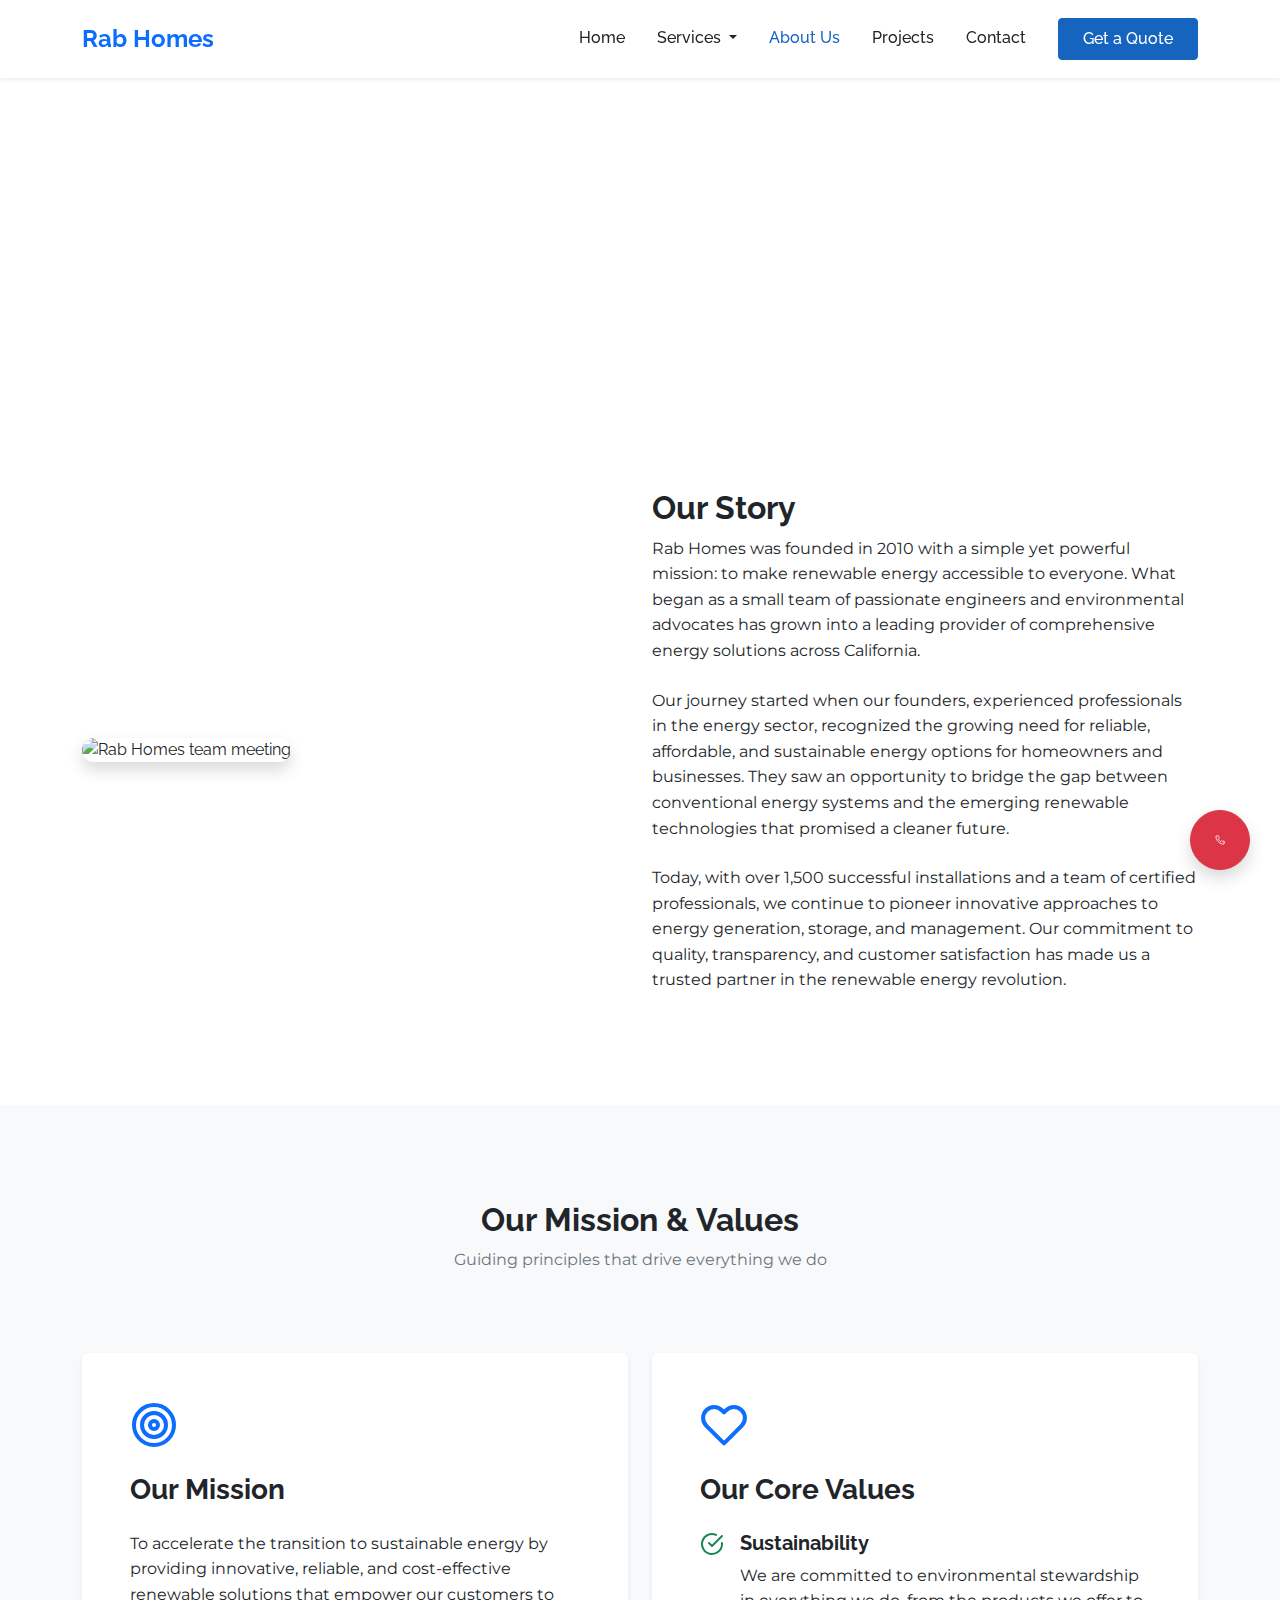
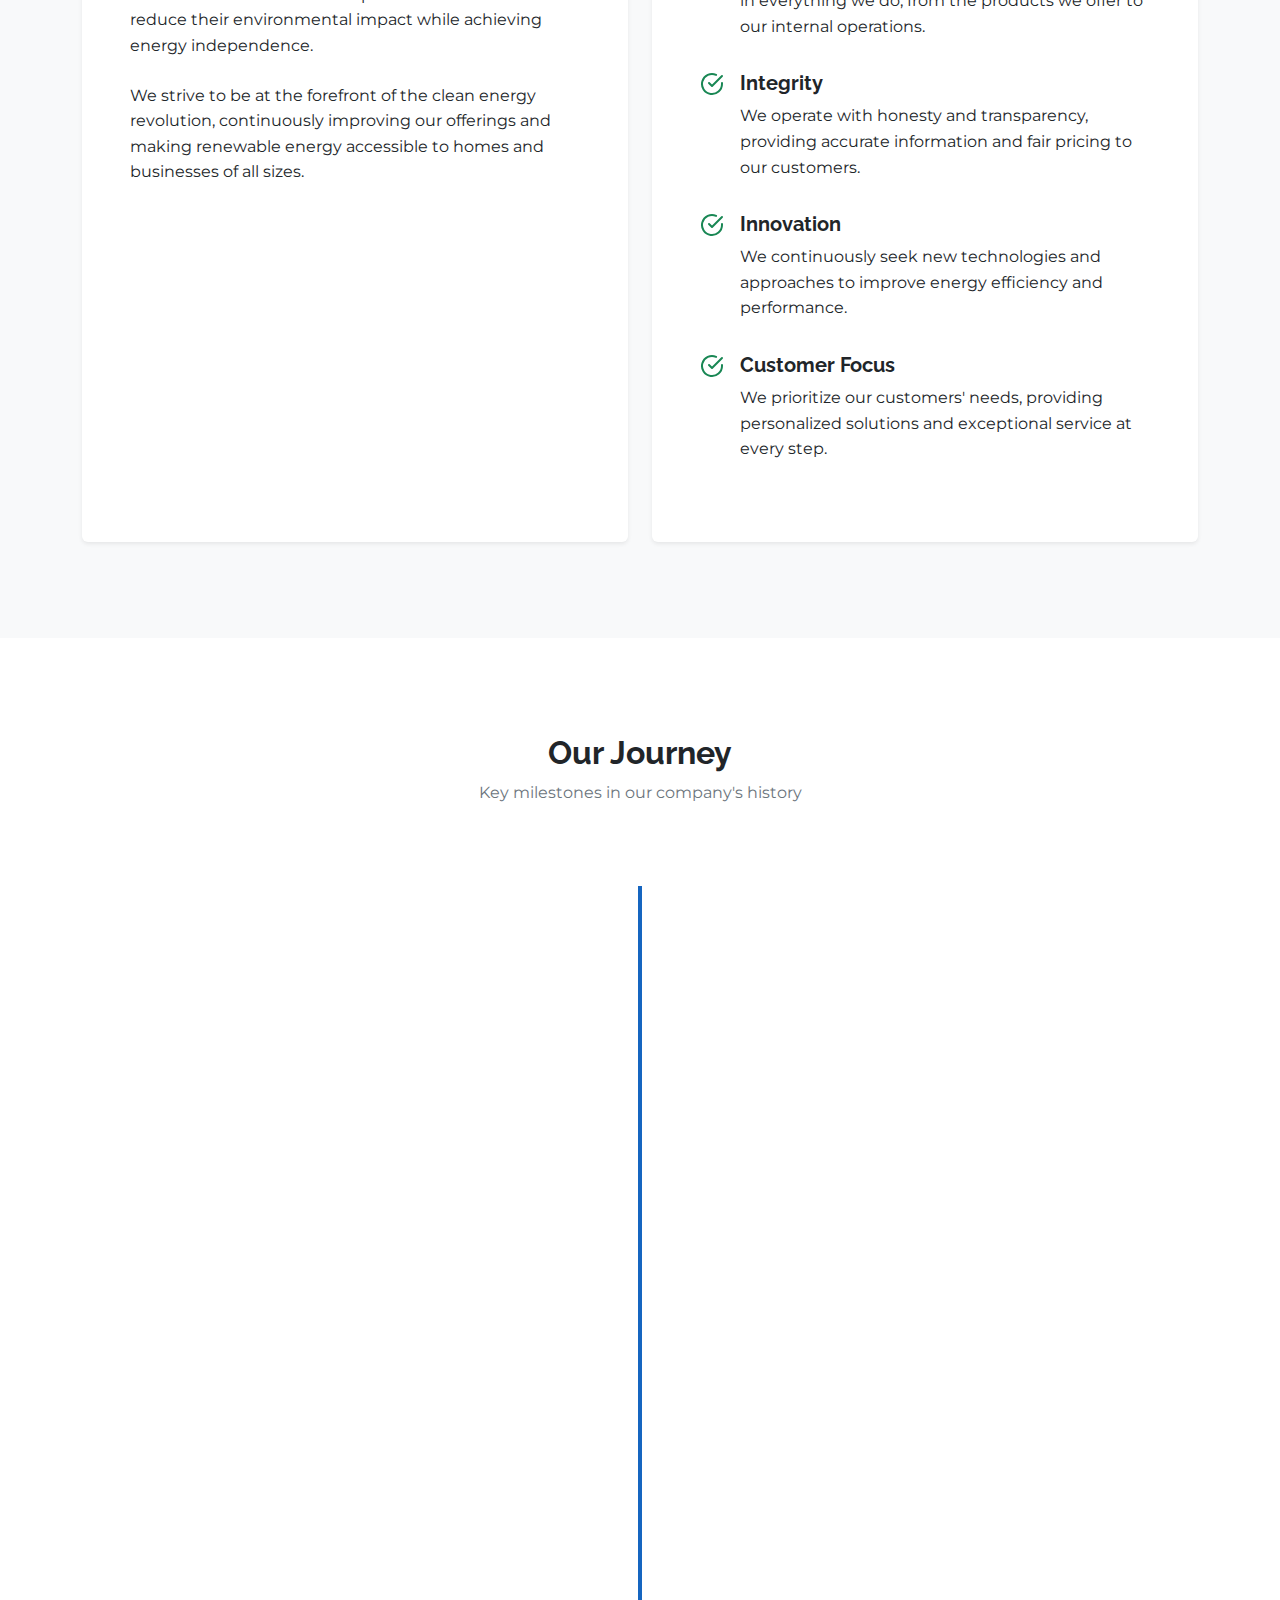
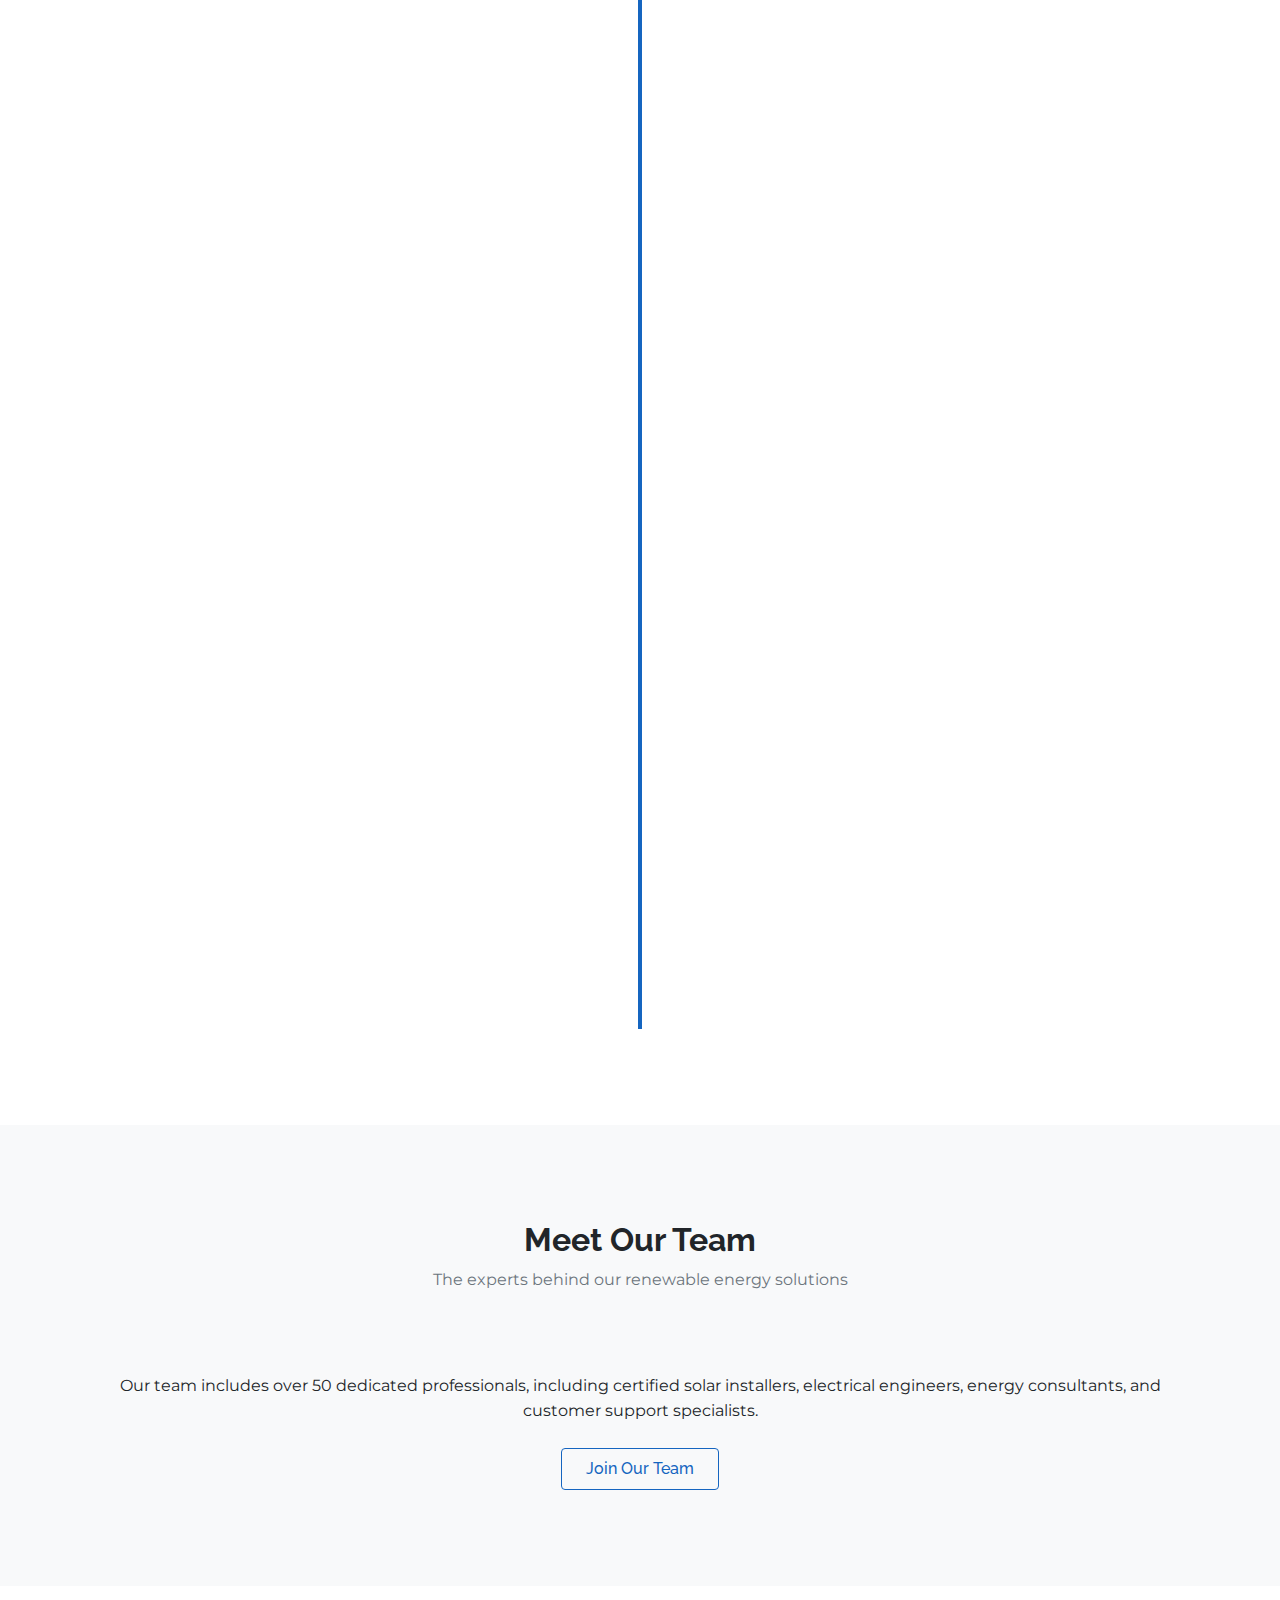
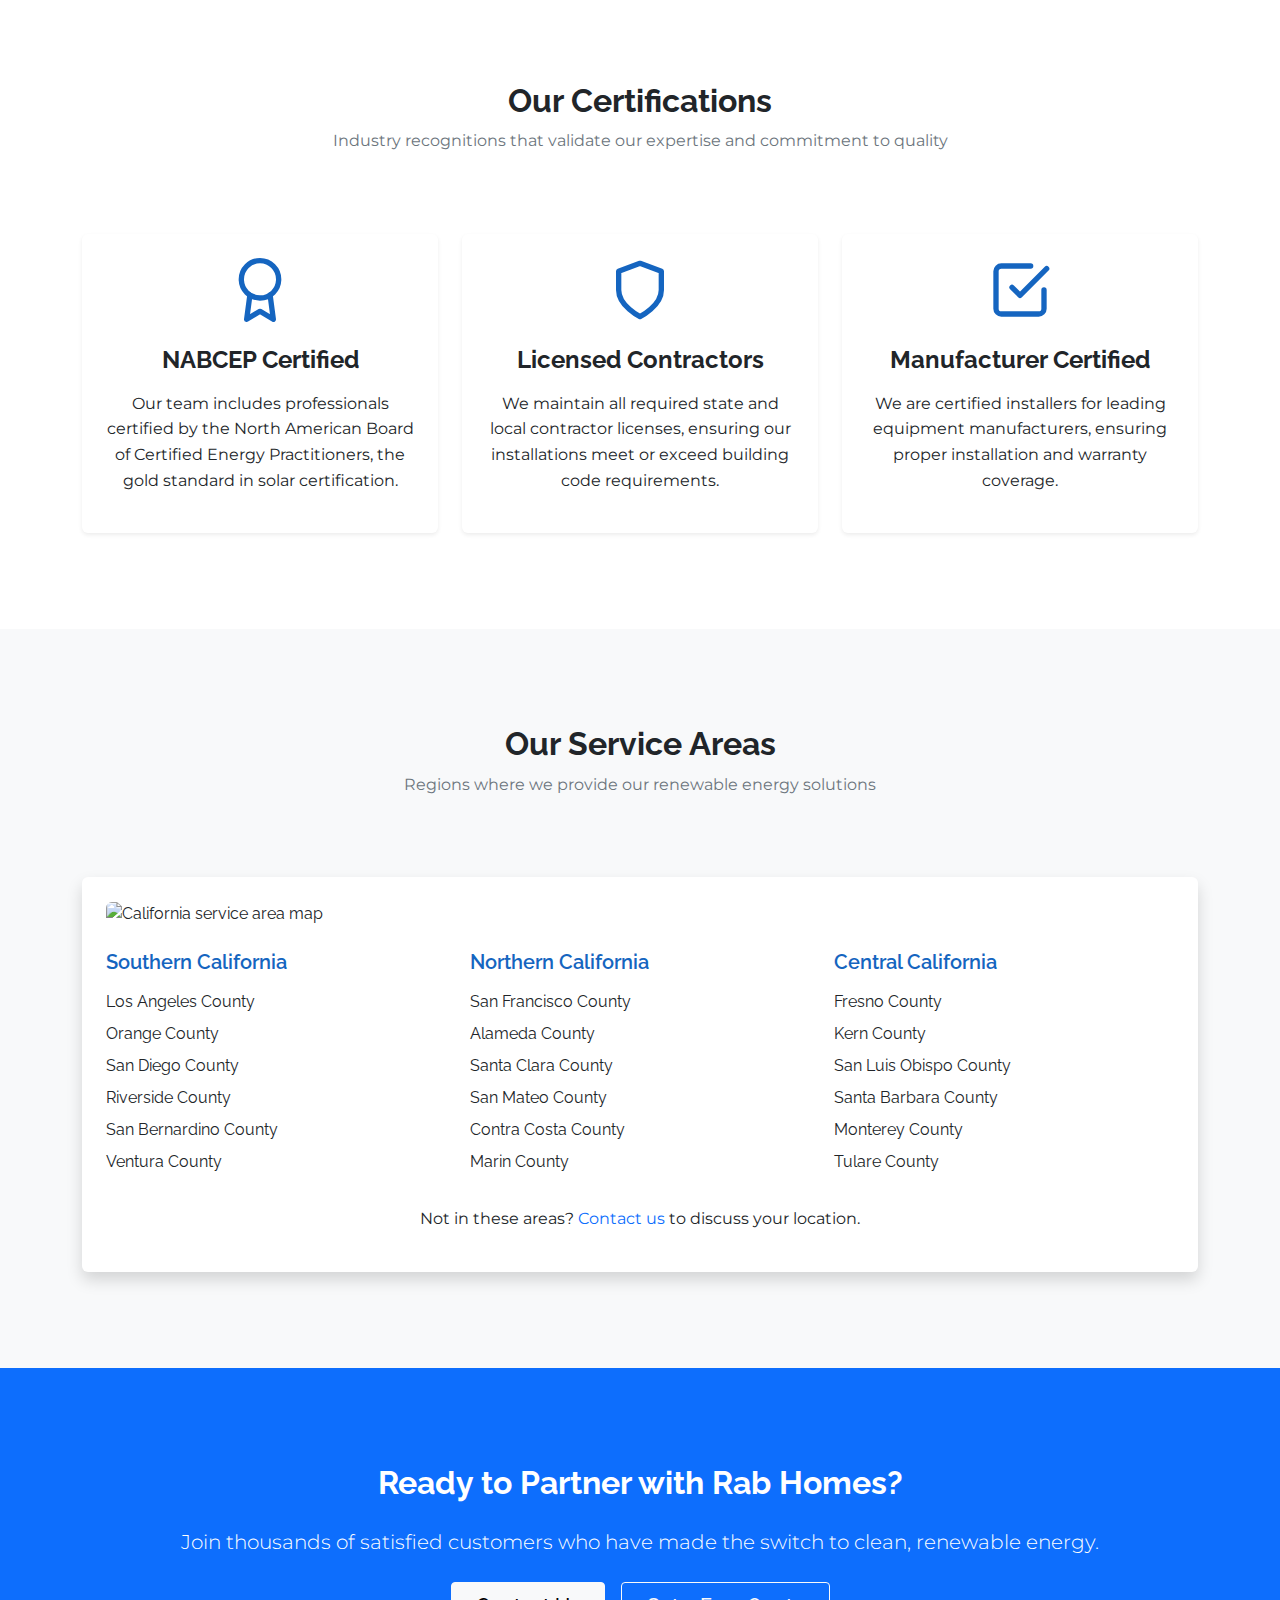
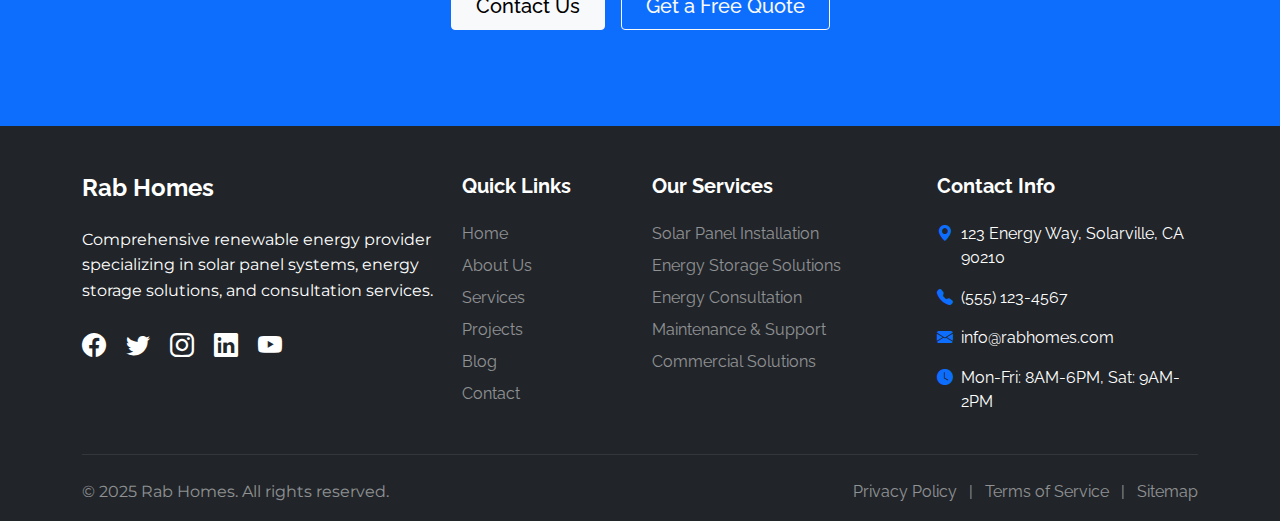
==== about.html @ 4e07368e "Initial commit." ====
<!DOCTYPE html>
<html lang="en">
	<head>
		<meta charset="UTF-8" />
		<meta name="viewport" content="width=device-width, initial-scale=1.0" />
		
		<!-- SEO Meta Tags -->
		<title>About Us | Rab Homes</title>
		<meta name="description" content="Learn about Rab Homes, our mission, values, and the expert team behind our renewable energy solutions. Discover our journey and commitment to sustainability." />
		<meta name="keywords" content="about rab homes, renewable energy company, solar energy experts, sustainable energy team, green energy mission" />
		<meta name="author" content="Rab Homes" />
		
		<!-- Open Graph / Social Media Meta Tags -->
		<meta property="og:title" content="About Rab Homes | Our Mission & Team" />
		<meta property="og:description" content="Meet the team behind Rab Homes and learn about our commitment to renewable energy excellence." />
		<meta property="og:type" content="website" />
		<meta property="og:url" content="https://www.rabhomes.com/about" />
		<meta property="og:image" content="https://images.unsplash.com/photo-1591453089816-0fbb971b454c?ixlib=rb-1.2.1&auto=format&fit=crop&w=1200&q=80" />
		
		<!-- Favicon -->
		<link rel="icon" type="image/svg+xml" href="src/assets/favicon.svg" />
		
		<!-- Google Fonts -->
		<link rel="preconnect" href="https://fonts.googleapis.com">
		<link rel="preconnect" href="https://fonts.gstatic.com" crossorigin>
		<link href="https://fonts.googleapis.com/css2?family=Roboto:wght@300;400;500;700&family=Open+Sans:wght@300;400;600;700&display=swap" rel="stylesheet">
		
		<!-- Bootstrap CSS -->
		<link href="https://cdn.jsdelivr.net/npm/bootstrap@5.3.2/dist/css/bootstrap.min.css" rel="stylesheet">
		
		<!-- Custom CSS -->
		<!-- <script type="module" crossorigin src="assets/index-euAA13Jm.js"></script> -->
		<link rel="stylesheet" href="assets/index-BMLpIErS.css">
	</head>
	<body>
		<!-- Cookie Consent Banner -->
		<div id="cookieConsent" class="cookie-consent">
			<div class="container">
				<div class="row align-items-center">
					<div class="col-lg-8">
						<p>We use cookies to enhance your experience. By continuing to visit this site you agree to our use of cookies.</p>
					</div>
					<div class="col-lg-4 text-lg-end mt-3 mt-lg-0">
						<button id="cookieAccept" class="btn btn-light me-2">Accept</button>
						<button id="cookieDecline" class="btn btn-outline-light">Decline</button>
					</div>
				</div>
			</div>
		</div>

		<!-- Sticky Navigation -->
		<nav class="navbar navbar-expand-lg navbar-light bg-white sticky-top shadow-sm">
			<div class="container">
				<a class="navbar-brand" href="index.html">
					<span class="text-primary fw-bold">Rab Homes</span>
				</a>
				<button class="navbar-toggler" type="button" data-bs-toggle="collapse" data-bs-target="#navbarNav" aria-controls="navbarNav" aria-expanded="false" aria-label="Toggle navigation">
					<span class="navbar-toggler-icon"></span>
				</button>
				<div class="collapse navbar-collapse" id="navbarNav">
					<ul class="navbar-nav ms-auto">
						<li class="nav-item">
							<a class="nav-link" href="index.html">Home</a>
						</li>
						<li class="nav-item dropdown">
							<a class="nav-link dropdown-toggle" href="#" id="servicesDropdown" role="button" data-bs-toggle="dropdown" aria-expanded="false">
								Services
							</a>
							<ul class="dropdown-menu" aria-labelledby="servicesDropdown">
								<li><a class="dropdown-item" href="solar-installation.html">Solar Panel Installation</a></li>
								<li><a class="dropdown-item" href="energy-storage.html">Energy Storage Solutions</a></li>
								<li><a class="dropdown-item" href="consultation.html">Energy Consultation</a></li>
								<li><a class="dropdown-item" href="maintenance.html">Maintenance & Support</a></li>
							</ul>
						</li>
						<li class="nav-item">
							<a class="nav-link active" href="about.html">About Us</a>
						</li>
						<li class="nav-item">
							<a class="nav-link" href="projects.html">Projects</a>
						</li>
						<!-- <li class="nav-item">
							<a class="nav-link" href="blog.html">Blog</a>
						</li> -->
						<li class="nav-item">
							<a class="nav-link" href="contact.html">Contact</a>
						</li>
						<li class="nav-item ms-lg-3">
							<a class="btn btn-primary" href="quote.html">Get a Quote</a>
						</li>
					</ul>
				</div>
			</div>
		</nav>

		<!-- Page Header -->
		<section class="py-5 text-white" style="background: url('https://cdn.b12.io/client_media/JcfmrGal/45fea5c6-f847-11ef-b80b-0242ac110002-jpeg-hero_image.jpeg');background-repeat: no-repeat;background-position: center;background-size: cover;">
			<div class="container py-5">
				<div class="row">
					<div class="col-lg-8 mx-auto text-center">
						<h1 class="display-4 fw-bold mb-4">About Rab Homes</h1>
						<p class="lead mb-0">Pioneering sustainable energy solutions since 2010</p>
					</div>
				</div>
			</div>
		</section>

		<!-- Our Story Section -->
		<section class="py-5">
			<div class="container py-5">
				<div class="row align-items-center">
					<div class="col-lg-6 mb-4 mb-lg-0">
						<img src="https://images.unsplash.com/photo-1591453089816-0fbb971b454c?ixlib=rb-1.2.1&auto=format&fit=crop&w=1200&q=80" alt="Rab Homes team meeting" class="img-fluid rounded-4 shadow">
					</div>
					<div class="col-lg-6">
						<h2 class="section-title">Our Story</h2>
						<p class="mb-4">Rab Homes was founded in 2010 with a simple yet powerful mission: to make renewable energy accessible to everyone. What began as a small team of passionate engineers and environmental advocates has grown into a leading provider of comprehensive energy solutions across California.</p>
						
						<p class="mb-4">Our journey started when our founders, experienced professionals in the energy sector, recognized the growing need for reliable, affordable, and sustainable energy options for homeowners and businesses. They saw an opportunity to bridge the gap between conventional energy systems and the emerging renewable technologies that promised a cleaner future.</p>
						
						<p>Today, with over 1,500 successful installations and a team of certified professionals, we continue to pioneer innovative approaches to energy generation, storage, and management. Our commitment to quality, transparency, and customer satisfaction has made us a trusted partner in the renewable energy revolution.</p>
					</div>
				</div>
			</div>
		</section>

		<!-- Mission & Values Section -->
		<section class="py-5 bg-light">
			<div class="container py-5">
				<div class="row justify-content-center mb-5">
					<div class="col-lg-8 text-center">
						<h2 class="section-title">Our Mission & Values</h2>
						<p class="section-subtitle">Guiding principles that drive everything we do</p>
					</div>
				</div>
				
				<div class="row g-4">
					<!-- Mission Card -->
					<div class="col-lg-6">
						<div class="card h-100 border-0 shadow-sm">
							<div class="card-body p-4 p-lg-5">
								<div class="mission-icon text-primary mb-4">
									<svg xmlns="http://www.w3.org/2000/svg" width="48" height="48" viewBox="0 0 24 24" fill="none" stroke="currentColor" stroke-width="2" stroke-linecap="round" stroke-linejoin="round" class="feather feather-target"><circle cx="12" cy="12" r="10"></circle><circle cx="12" cy="12" r="6"></circle><circle cx="12" cy="12" r="2"></circle></svg>
								</div>
								<h3 class="card-title mb-4">Our Mission</h3>
								<p class="card-text mb-4">To accelerate the transition to sustainable energy by providing innovative, reliable, and cost-effective renewable solutions that empower our customers to reduce their environmental impact while achieving energy independence.</p>
								<p class="card-text">We strive to be at the forefront of the clean energy revolution, continuously improving our offerings and making renewable energy accessible to homes and businesses of all sizes.</p>
							</div>
						</div>
					</div>
					
					<!-- Values Card -->
					<div class="col-lg-6">
						<div class="card h-100 border-0 shadow-sm">
							<div class="card-body p-4 p-lg-5">
								<div class="values-icon text-primary mb-4">
									<svg xmlns="http://www.w3.org/2000/svg" width="48" height="48" viewBox="0 0 24 24" fill="none" stroke="currentColor" stroke-width="2" stroke-linecap="round" stroke-linejoin="round" class="feather feather-heart"><path d="M20.84 4.61a5.5 5.5 0 0 0-7.78 0L12 5.67l-1.06-1.06a5.5 5.5 0 0 0-7.78 7.78l1.06 1.06L12 21.23l7.78-7.78 1.06-1.06a5.5 5.5 0 0 0 0-7.78z"></path></svg>
								</div>
								<h3 class="card-title mb-4">Our Core Values</h3>
								<ul class="list-unstyled">
									<li class="d-flex mb-3">
										<div class="value-icon text-success me-3">
											<svg xmlns="http://www.w3.org/2000/svg" width="24" height="24" viewBox="0 0 24 24" fill="none" stroke="currentColor" stroke-width="2" stroke-linecap="round" stroke-linejoin="round" class="feather feather-check-circle"><path d="M22 11.08V12a10 10 0 1 1-5.93-9.14"></path><polyline points="22 4 12 14.01 9 11.01"></polyline></svg>
										</div>
										<div>
											<h5>Sustainability</h5>
											<p>We are committed to environmental stewardship in everything we do, from the products we offer to our internal operations.</p>
										</div>
									</li>
									<li class="d-flex mb-3">
										<div class="value-icon text-success me-3">
											<svg xmlns="http://www.w3.org/2000/svg" width="24" height="24" viewBox="0 0 24 24" fill="none" stroke="currentColor" stroke-width="2" stroke-linecap="round" stroke-linejoin="round" class="feather feather-check-circle"><path d="M22 11.08V12a10 10 0 1 1-5.93-9.14"></path><polyline points="22 4 12 14.01 9 11.01"></polyline></svg>
										</div>
										<div>
											<h5>Integrity</h5>
											<p>We operate with honesty and transparency, providing accurate information and fair pricing to our customers.</p>
										</div>
									</li>
									<li class="d-flex mb-3">
										<div class="value-icon text-success me-3">
											<svg xmlns="http://www.w3.org/2000/svg" width="24" height="24" viewBox="0 0 24 24" fill="none" stroke="currentColor" stroke-width="2" stroke-linecap="round" stroke-linejoin="round" class="feather feather-check-circle"><path d="M22 11.08V12a10 10 0 1 1-5.93-9.14"></path><polyline points="22 4 12 14.01 9 11.01"></polyline></svg>
										</div>
										<div>
											<h5>Innovation</h5>
											<p>We continuously seek new technologies and approaches to improve energy efficiency and performance.</p>
										</div>
									</li>
									<li class="d-flex">
										<div class="value-icon text-success me-3">
											<svg xmlns="http://www.w3.org/2000/svg" width="24" height="24" viewBox="0 0 24 24" fill="none" stroke="currentColor" stroke-width="2" stroke-linecap="round" stroke-linejoin="round" class="feather feather-check-circle"><path d="M22 11.08V12a10 10 0 1 1-5.93-9.14"></path><polyline points="22 4 12 14.01 9 11.01"></polyline></svg>
										</div>
										<div>
											<h5>Customer Focus</h5>
											<p>We prioritize our customers' needs, providing personalized solutions and exceptional service at every step.</p>
										</div>
									</li>
								</ul>
							</div>
						</div>
					</div>
				</div>
			</div>
		</section>

		<!-- Company Timeline Section -->
		<section class="py-5">
			<div class="container py-5">
				<div class="row justify-content-center mb-5">
					<div class="col-lg-8 text-center">
						<h2 class="section-title">Our Journey</h2>
						<p class="section-subtitle">Key milestones in our company's history</p>
					</div>
				</div>
				
				<div class="timeline">
					<!-- Timeline Item 1 -->
					<div class="timeline-item">
						<div class="timeline-dot"></div>
						<div class="timeline-date">2010</div>
						<div class="timeline-content">
							<div class="card border-0 shadow-sm">
								<div class="card-body p-4">
									<h4>Company Founded</h4>
									<p>Rab Homes was established with a focus on residential solar installations in Southern California.</p>
								</div>
							</div>
						</div>
					</div>
					
					<!-- Timeline Item 2 -->
					<div class="timeline-item">
						<div class="timeline-dot"></div>
						<div class="timeline-date">2012</div>
						<div class="timeline-content">
							<div class="card border-0 shadow-sm">
								<div class="card-body p-4">
									<h4>100th Installation</h4>
									<p>Reached our 100th solar installation and expanded services to include energy consultation.</p>
								</div>
							</div>
						</div>
					</div>
					
					<!-- Timeline Item 3 -->
					<div class="timeline-item">
						<div class="timeline-dot"></div>
						<div class="timeline-date">2015</div>
						<div class="timeline-content">
							<div class="card border-0 shadow-sm">
								<div class="card-body p-4">
									<h4>Commercial Division Launch</h4>
									<p>Expanded into commercial solar installations and opened our second office in Northern California.</p>
								</div>
							</div>
						</div>
					</div>
					
					<!-- Timeline Item 4 -->
					<div class="timeline-item">
						<div class="timeline-dot"></div>
						<div class="timeline-date">2018</div>
						<div class="timeline-content">
							<div class="card border-0 shadow-sm">
								<div class="card-body p-4">
									<h4>Energy Storage Solutions</h4>
									<p>Added battery storage systems to our product lineup and completed our 500th installation.</p>
								</div>
							</div>
						</div>
					</div>
					
					<!-- Timeline Item 5 -->
					<div class="timeline-item">
						<div class="timeline-dot"></div>
						<div class="timeline-date">2020</div>
						<div class="timeline-content">
							<div class="card border-0 shadow-sm">
								<div class="card-body p-4">
									<h4>10 Year Anniversary</h4>
									<p>Celebrated 10 years in business with over 1,000 installations and launched our community solar initiative.</p>
								</div>
							</div>
						</div>
					</div>
					
					<!-- Timeline Item 6 -->
					<div class="timeline-item">
						<div class="timeline-dot"></div>
						<div class="timeline-date">2023</div>
						<div class="timeline-content">
							<div class="card border-0 shadow-sm">
								<div class="card-body p-4">
									<h4>Expansion & Innovation</h4>
									<p>Expanded to neighboring states and introduced advanced energy management systems with AI integration.</p>
								</div>
							</div>
						</div>
					</div>
					
					<!-- Timeline Item 7 -->
					<div class="timeline-item">
						<div class="timeline-dot"></div>
						<div class="timeline-date">2025</div>
						<div class="timeline-content">
							<div class="card border-0 shadow-sm">
								<div class="card-body p-4">
									<h4>Today & Beyond</h4>
									<p>Continuing our mission with over 1,500 installations and expanding our services to meet the evolving needs of our customers.</p>
								</div>
							</div>
						</div>
					</div>
				</div>
			</div>
		</section>

		<!-- Team Section -->
		<section class="py-5 bg-light">
			<div class="container py-5">
				<div class="row justify-content-center mb-5">
					<div class="col-lg-8 text-center">
						<h2 class="section-title">Meet Our Team</h2>
						<p class="section-subtitle">The experts behind our renewable energy solutions</p>
					</div>
				</div>
				
				<!-- <div class="row g-4">
					<div class="col-md-6 col-lg-3">
						<div class="card team-card h-100 border-0 shadow-sm">
							<img src="https://images.unsplash.com/photo-1560250097-0b93528c311a?ixlib=rb-1.2.1&auto=format&fit=crop&w=800&q=80" class="card-img-top" alt="Michael Davis">
							<div class="card-body p-4 text-center">
								<h4 class="card-title">Michael Davis</h4>
								<p class="team-position text-primary mb-3">Founder & CEO</p>
								<p class="card-text">With over 20 years in renewable energy, Michael leads our company vision and strategic direction.</p>
								<div class="team-social mt-3">
									<a href="#" class="text-secondary me-2"><i class="bi bi-linkedin"></i></a>
									<a href="#" class="text-secondary me-2"><i class="bi bi-twitter"></i></a>
									<a href="#" class="text-secondary"><i class="bi bi-envelope"></i></a>
								</div>
							</div>
						</div>
					</div>
					
					<div class="col-md-6 col-lg-3">
						<div class="card team-card h-100 border-0 shadow-sm">
							<img src="https://images.unsplash.com/photo-1573497019940-1c28c88b4f3e?ixlib=rb-1.2.1&auto=format&fit=crop&w=800&q=80" class="card-img-top" alt="Sarah Johnson">
							<div class="card-body p-4 text-center">
								<h4 class="card-title">Sarah Johnson</h4>
								<p class="team-position text-primary mb-3">Chief Technical Officer</p>
								<p class="card-text">Sarah oversees all technical operations and leads our product development initiatives.</p>
								<div class="team-social mt-3">
									<a href="#" class="text-secondary me-2"><i class="bi bi-linkedin"></i></a>
									<a href="#" class="text-secondary me-2"><i class="bi bi-twitter"></i></a>
									<a href="#" class="text-secondary"><i class="bi bi-envelope"></i></a>
								</div>
							</div>
						</div>
					</div>
					
					<div class="col-md-6 col-lg-3">
						<div class="card team-card h-100 border-0 shadow-sm">
							<img src="https://images.unsplash.com/photo-1507003211169-0a1dd7228f2d?ixlib=rb-1.2.1&auto=format&fit=crop&w=800&q=80" class="card-img-top" alt="David Wilson">
							<div class="card-body p-4 text-center">
								<h4 class="card-title">David Wilson</h4>
								<p class="team-position text-primary mb-3">Operations Director</p>
								<p class="card-text">David ensures smooth execution of all installations and maintenance services.</p>
								<div class="team-social mt-3">
									<a href="#" class="text-secondary me-2"><i class="bi bi-linkedin"></i></a>
									<a href="#" class="text-secondary me-2"><i class="bi bi-twitter"></i></a>
									<a href="#" class="text-secondary"><i class="bi bi-envelope"></i></a>
								</div>
							</div>
						</div>
					</div>
					
					<div class="col-md-6 col-lg-3">
						<div class="card team-card h-100 border-0 shadow-sm">
							<img src="https://images.unsplash.com/photo-1580489944761-15a19d654956?ixlib=rb-1.2.1&auto=format&fit=crop&w=800&q=80" class="card-img-top" alt="Jennifer Lee">
							<div class="card-body p-4 text-center">
								<h4 class="card-title">Jennifer Lee</h4>
								<p class="team-position text-primary mb-3">Customer Experience Manager</p>
								<p class="card-text">Jennifer leads our customer service team, ensuring exceptional client satisfaction.</p>
								<div class="team-social mt-3">
									<a href="#" class="text-secondary me-2"><i class="bi bi-linkedin"></i></a>
									<a href="#" class="text-secondary me-2"><i class="bi bi-twitter"></i></a>
									<a href="#" class="text-secondary"><i class="bi bi-envelope"></i></a>
								</div>
							</div>
						</div>
					</div>
				</div> -->
				
				<div class="row mt-5">
					<div class="col-12 text-center">
						<p class="mb-4">Our team includes over 50 dedicated professionals, including certified solar installers, electrical engineers, energy consultants, and customer support specialists.</p>
						<a href="careers.html" class="btn btn-outline-primary">Join Our Team</a>
					</div>
				</div>
			</div>
		</section>

		<!-- Certifications Section -->
		<section class="py-5">
			<div class="container py-5">
				<div class="row justify-content-center mb-5">
					<div class="col-lg-8 text-center">
						<h2 class="section-title">Our Certifications</h2>
						<p class="section-subtitle">Industry recognitions that validate our expertise and commitment to quality</p>
					</div>
				</div>
				
				<div class="row g-4 justify-content-center">
					<!-- Certification 1 -->
					<div class="col-md-6 col-lg-4">
						<div class="card certification-card h-100 border-0 shadow-sm text-center">
							<div class="card-body p-4">
								<div class="certification-icon mb-4">
									<svg xmlns="http://www.w3.org/2000/svg" width="64" height="64" viewBox="0 0 24 24" fill="none" stroke="currentColor" stroke-width="2" stroke-linecap="round" stroke-linejoin="round" class="feather feather-award"><circle cx="12" cy="8" r="7"></circle><polyline points="8.21 13.89 7 23 12 20 17 23 15.79 13.88"></polyline></svg>
								</div>
								<h4 class="mb-3">NABCEP Certified</h4>
								<p>Our team includes professionals certified by the North American Board of Certified Energy Practitioners, the gold standard in solar certification.</p>
							</div>
						</div>
					</div>
					
					<!-- Certification 2 -->
					<div class="col-md-6 col-lg-4">
						<div class="card certification-card h-100 border-0 shadow-sm text-center">
							<div class="card-body p-4">
								<div class="certification-icon mb-4">
									<svg xmlns="http://www.w3.org/2000/svg" width="64" height="64" viewBox="0 0 24 24" fill="none" stroke="currentColor" stroke-width="2" stroke-linecap="round" stroke-linejoin="round" class="feather feather-shield"><path d="M12 22s8-4 8-10V5l-8-3-8 3v7c0 6 8 10 8 10z"></path></svg>
								</div>
								<h4 class="mb-3">Licensed Contractors</h4>
								<p>We maintain all required state and local contractor licenses, ensuring our installations meet or exceed building code requirements.</p>
							</div>
						</div>
					</div>
					
					<!-- Certification 3 -->
					<div class="col-md-6 col-lg-4">
						<div class="card certification-card h-100 border-0 shadow-sm text-center">
							<div class="card-body p-4">
								<div class="certification-icon mb-4">
									<svg xmlns="http://www.w3.org/2000/svg" width="64" height="64" viewBox="0 0 24 24" fill="none" stroke="currentColor" stroke-width="2" stroke-linecap="round" stroke-linejoin="round" class="feather feather-check-square"><polyline points="9 11 12 14 22 4"></polyline><path d="M21 12v7a2 2 0 0 1-2 2H5a2 2 0 0 1-2-2V5a2 2 0 0 1 2-2h11"></path></svg>
								</div>
								<h4 class="mb-3">Manufacturer Certified</h4>
								<p>We are certified installers for leading equipment manufacturers, ensuring proper installation and warranty coverage.</p>
							</div>
						</div>
					</div>
				</div>
			</div>
		</section>

		<!-- Service Area Map Section -->
		<section class="py-5 bg-light">
			<div class="container py-5">
				<div class="row justify-content-center mb-5">
					<div class="col-lg-8 text-center">
						<h2 class="section-title">Our Service Areas</h2>
						<p class="section-subtitle">Regions where we provide our renewable energy solutions</p>
					</div>
				</div>
				
				<div class="row">
					<div class="col-12">
						<div class="card border-0 shadow">
							<div class="card-body p-4">
								<div class="service-map-container">
									<img src="https://images.unsplash.com/photo-1526778548025-fa2f459cd5ce?ixlib=rb-1.2.1&auto=format&fit=crop&w=1200&q=80" alt="California service area map" class="img-fluid rounded">
									
									<div class="service-areas mt-4">
										<div class="row">
											<div class="col-md-4">
												<h5>Southern California</h5>
												<ul class="list-unstyled">
													<li>Los Angeles County</li>
													<li>Orange County</li>
													<li>San Diego County</li>
													<li>Riverside County</li>
													<li>San Bernardino County</li>
													<li>Ventura County</li>
												</ul>
											</div>
											<div class="col-md-4">
												<h5>Northern California</h5>
												<ul class="list-unstyled">
													<li>San Francisco County</li>
													<li>Alameda County</li>
													<li>Santa Clara County</li>
													<li>San Mateo County</li>
													<li>Contra Costa County</li>
													<li>Marin County</li>
												</ul>
											</div>
											<div class="col-md-4">
												<h5>Central California</h5>
												<ul class="list-unstyled">
													<li>Fresno County</li>
													<li>Kern County</li>
													<li>San Luis Obispo County</li>
													<li>Santa Barbara County</li>
													<li>Monterey County</li>
													<li>Tulare County</li>
												</ul>
											</div>
										</div>
										<p class="mt-3 text-center">Not in these areas? <a href="contact.html">Contact us</a> to discuss your location.</p>
									</div>
								</div>
							</div>
						</div>
					</div>
				</div>
			</div>
		</section>

		<!-- CTA Section -->
		<section class="py-5 bg-primary text-white">
			<div class="container py-5 text-center">
				<h2 class="mb-4">Ready to Partner with Rab Homes?</h2>
				<p class="lead mb-4">Join thousands of satisfied customers who have made the switch to clean, renewable energy.</p>
				<div class="d-flex flex-wrap justify-content-center gap-3">
					<a href="contact.html" class="btn btn-light btn-lg">Contact Us</a>
					<a href="quote.html" class="btn btn-outline-light btn-lg">Get a Free Quote</a>
				</div>
			</div>
		</section>

		<!-- Footer -->
		<footer class="bg-dark text-white pt-5 pb-3">
			<div class="container">
				<div class="row">
					<div class="col-lg-4 mb-4 mb-lg-0">
						<h4 class="text-white mb-4">Rab Homes</h4>
						<p>Comprehensive renewable energy provider specializing in solar panel systems, energy storage solutions, and consultation services.</p>
						<div class="social-icons mt-4">
							<a href="#" class="text-white me-3"><i class="bi bi-facebook"></i></a>
							<a href="#" class="text-white me-3"><i class="bi bi-twitter"></i></a>
							<a href="#" class="text-white me-3"><i class="bi bi-instagram"></i></a>
							<a href="#" class="text-white me-3"><i class="bi bi-linkedin"></i></a>
							<a href="#" class="text-white"><i class="bi bi-youtube"></i></a>
						</div>
					</div>
					<div class="col-lg-2 col-md-4 mb-4 mb-md-0">
						<h5 class="text-white mb-4">Quick Links</h5>
						<ul class="list-unstyled footer-links">
							<li class="mb-2"><a href="index.html" class="text-white-50">Home</a></li>
							<li class="mb-2"><a href="about.html" class="text-white-50">About Us</a></li>
							<li class="mb-2"><a href="services.html" class="text-white-50">Services</a></li>
							<li class="mb-2"><a href="projects.html" class="text-white-50">Projects</a></li>
							<li class="mb-2"><a href="blog.html" class="text-white-50">Blog</a></li>
							<li><a href="contact.html" class="text-white-50">Contact</a></li>
						</ul>
					</div>
					<div class="col-lg-3 col-md-4 mb-4 mb-md-0">
						<h5 class="text-white mb-4">Our Services</h5>
						<ul class="list-unstyled footer-links">
							<li class="mb-2"><a href="solar-installation.html" class="text-white-50">Solar Panel Installation</a></li>
							<li class="mb-2"><a href="energy-storage.html" class="text-white-50">Energy Storage Solutions</a></li>
							<li class="mb-2"><a href="consultation.html" class="text-white-50">Energy Consultation</a></li>
							<li class="mb-2"><a href="maintenance.html" class="text-white-50">Maintenance & Support</a></li>
							<li><a href="commercial.html" class="text-white-50">Commercial Solutions</a></li>
						</ul>
					</div>
					<div class="col-lg-3 col-md-4">
						<h5 class="text-white mb-4">Contact Info</h5>
						<ul class="list-unstyled footer-contact">
							<li class="d-flex mb-3">
								<i class="bi bi-geo-alt-fill me-2 text-primary"></i>
								<span>123 Energy Way, Solarville, CA 90210</span>
							</li>
							<li class="d-flex mb-3">
								<i class="bi bi-telephone-fill me-2 text-primary"></i>
								<span>(555) 123-4567</span>
							</li>
							<li class="d-flex mb-3">
								<i class="bi bi-envelope-fill me-2 text-primary"></i>
								<span>info@rabhomes.com</span>
							</li>
							<li class="d-flex">
								<i class="bi bi-clock-fill me-2 text-primary"></i>
								<span>Mon-Fri: 8AM-6PM, Sat: 9AM-2PM</span>
							</li>
						</ul>
					</div>
				</div>
				<hr class="mt-4 mb-4 border-secondary">
				<div class="row align-items-center">
					<div class="col-md-6 text-center text-md-start mb-3 mb-md-0">
						<p class="mb-0 text-white-50">&copy; 2025 Rab Homes. All rights reserved.</p>
					</div>
					<div class="col-md-6 text-center text-md-end">
						<ul class="list-inline mb-0">
							<li class="list-inline-item"><a href="#" class="text-white-50">Privacy Policy</a></li>
							<li class="list-inline-item"><span class="text-white-50">|</span></li>
							<li class="list-inline-item"><a href="#" class="text-white-50">Terms of Service</a></li>
							<li class="list-inline-item"><span class="text-white-50">|</span></li>
							<li class="list-inline-item"><a href="#" class="text-white-50">Sitemap</a></li>
						</ul>
					</div>
				</div>
			</div>
		</footer>

		<!-- Emergency Contact Button -->
		<div class="emergency-contact">
			<button class="btn btn-danger rounded-circle" data-bs-toggle="modal" data-bs-target="#emergencyModal">
				<svg xmlns="http://www.w3.org/2000/svg" width="24" height="24" viewBox="0 0 24 24" fill="none" stroke="currentColor" stroke-width="2" stroke-linecap="round" stroke-linejoin="round" class="feather feather-phone"><path d="M22 16.92v3a2 2 0 0 1-2.18 2 19.79 19.79 0 0 1-8.63-3.07 19.5 19.5 0 0 1-6-6 19.79 19.79 0 0 1-3.07-8.67A2 2 0 0 1 4.11 2h3a2 2 0 0 1 2 1.72 12.84 12.84 0 0 0 .7 2.81 2 2 0 0 1-.45 2.11L8.09 9.91a16 16 0 0 0 6 6l1.27-1.27a2 2 0 0 1 2.11-.45 12.84 12.84 0 0 0 2.81.7A2 2 0 0 1 22 16.92z"></path></svg>
			</button>
		</div>

		<!-- Emergency Contact Modal -->
		<div class="modal fade" id="emergencyModal" tabindex="-1" aria-labelledby="emergencyModalLabel" aria-hidden="true">
			<div class="modal-dialog modal-dialog-centered">
				<div class="modal-content">
					<div class="modal-header bg-danger text-white">
						<h5 class="modal-title" id="emergencyModalLabel">Emergency Contact</h5>
						<button type="button" class="btn-close btn-close-white" data-bs-dismiss="modal" aria-label="Close"></button>
					</div>
					<div class="modal-body">
						<p>For urgent system issues or emergencies, please contact our 24/7 support line:</p>
						<div class="d-grid gap-2">
							<a href="tel:+15551234567" class="btn btn-danger">
								<i class="bi bi-telephone-fill me-2"></i> (555) 123-4567
							</a>
							<p class="text-center mt-2 mb-0">Our emergency team is available 24/7</p>
						</div>
					</div>
				</div>
			</div>
		</div>

		<!-- Bootstrap Bundle with Popper -->
		<script src="https://cdn.jsdelivr.net/npm/bootstrap@5.3.2/dist/js/bootstrap.bundle.min.js"></script>
		
		<!-- jQuery -->
		<script src="https://code.jquery.com/jquery-3.7.1.min.js"></script>
		
		<!-- Bootstrap Icons -->
		<link rel="stylesheet" href="https://cdn.jsdelivr.net/npm/bootstrap-icons@1.11.1/font/bootstrap-icons.css">
		
		<!-- Custom JavaScript -->
		<script type="module" crossorigin src="assets/index-euAA13Jm.js"></script>
		
		<!-- About Page JavaScript -->
		<script>
			$(document).ready(function() {
				// Timeline animation
				function animateTimeline() {
					$('.timeline-item').each(function(index) {
						var $this = $(this);
						setTimeout(function() {
							$this.addClass('animated fadeInUp');
						}, 300 * index);
					});
				}
				
				// Check if element is in viewport
				function isInViewport(element) {
					var elementTop = $(element).offset().top;
					var elementBottom = elementTop + $(element).outerHeight();
					var viewportTop = $(window).scrollTop();
					var viewportBottom = viewportTop + $(window).height();
					return elementBottom > viewportTop && elementTop < viewportBottom;
				}
				
				// Trigger timeline animation when in viewport
				$(window).on('scroll', function() {
					if (isInViewport('.timeline') && !$('.timeline').hasClass('animated')) {
						$('.timeline').addClass('animated');
						animateTimeline();
					}
				});
				
				// Initial check for timeline animation
				if (isInViewport('.timeline') && !$('.timeline').hasClass('animated')) {
					$('.timeline').addClass('animated');
					animateTimeline();
				}
				
				// Team member card hover effect
				$('.team-card').hover(
					function() {
						$(this).addClass('shadow');
						$(this).find('.team-social a').addClass('text-primary');
					},
					function() {
						$(this).removeClass('shadow');
						$(this).find('.team-social a').removeClass('text-primary');
					}
				);
				
				// Certification card hover effect
				$('.certification-card').hover(
					function() {
						$(this).addClass('shadow');
						$(this).find('.certification-icon').addClass('text-primary');
					},
					function() {
						$(this).removeClass('shadow');
						$(this).find('.certification-icon').removeClass('text-primary');
					}
				);
			});
		</script>
	</body>
</html>
---- assets/index-BMLpIErS.css ----
@import"https://fonts.googleapis.com/css2?family=Raleway:ital,wght@0,100..900;1,100..900&display=swap";@import"https://fonts.googleapis.com/css2?family=Montserrat:ital,wght@0,100..900;1,100..900&family=Raleway:ital,wght@0,100..900;1,100..900&display=swap";.timeline{position:relative;max-width:1200px;margin:0 auto;padding:40px 0}.timeline:after{content:"";position:absolute;width:4px;background-color:var(--primary);top:0;bottom:0;left:50%;margin-left:-2px}.timeline-item{padding:10px 40px;position:relative;width:50%;opacity:0;transition:all .3s ease}.timeline-item.animated{opacity:1}.timeline-item:nth-child(odd){left:0}.timeline-item:nth-child(2n){left:50%}.timeline-dot{position:absolute;width:20px;height:20px;right:-10px;background-color:var(--white);border:4px solid var(--primary);top:15px;border-radius:50%;z-index:1}.timeline-item:nth-child(2n) .timeline-dot{left:-10px}.timeline-date{position:absolute;width:100px;padding:8px 0;right:-125px;text-align:center;font-size:18px;font-weight:700;color:var(--primary);top:12px}.timeline-item:nth-child(2n) .timeline-date{left:-125px;right:auto}.timeline-content{padding:20px 30px;position:relative;border-radius:6px}.team-card{transition:all .3s ease;overflow:hidden}.team-card:hover{transform:translateY(-10px)}.team-card .card-img-top{height:300px;-o-object-fit:cover;object-fit:cover;transition:all .3s ease}.team-card:hover .card-img-top{transform:scale(1.05)}.team-position{font-size:.9rem;font-weight:500}.team-social a{font-size:1.2rem;transition:all .3s ease}.certification-card{transition:all .3s ease}.certification-card:hover{transform:translateY(-5px)}.certification-icon{color:var(--primary);transition:all .3s ease}.certification-card:hover .certification-icon{transform:scale(1.1)}.service-map-container{position:relative}.service-map-container img{width:100%;height:auto}.service-areas h5{color:var(--primary);margin-bottom:1rem;font-weight:600}.service-areas ul li{margin-bottom:.5rem}.mission-icon,.values-icon{transition:all .3s ease}.card:hover .mission-icon,.card:hover .values-icon{transform:scale(1.1)}.value-icon{flex-shrink:0}@keyframes fadeInUp{0%{opacity:0;transform:translate3d(0,30px,0)}to{opacity:1;transform:translateZ(0)}}.fadeInUp{animation:fadeInUp .5s ease-out}@media (max-width: 991.98px){.timeline:after{left:31px}.timeline-item{width:100%;padding-left:70px;padding-right:25px}.timeline-item:nth-child(2n){left:0}.timeline-dot{left:21px;right:auto}.timeline-item:nth-child(2n) .timeline-dot{left:21px}.timeline-date{width:auto;position:relative;right:auto;left:0;text-align:left;margin-bottom:10px}.timeline-item:nth-child(2n) .timeline-date{left:0}}@media (max-width: 767.98px){.team-card .card-img-top{height:250px}}:root{--primary: #1565C0;--primary-dark: #0D47A1;--primary-light: #42A5F5;--success: #2E7D32;--success-dark: #1B5E20;--success-light: #4CAF50;--white: #FFFFFF;--light: #F8F9FA;--dark: #212529;--gray: #6C757D;--gray-light: #E9ECEF;--gray-dark: #343A40;--font-primary: "Raleway", serif;--font-secondary: "Montserrat", serif}body{font-family:var(--font-primary);color:var(--dark);overflow-x:hidden}h1,h2,h3,h4,h5,h6{font-family:var(--font-primary);font-weight:700}p{font-family:var(--font-secondary);line-height:1.6}a{text-decoration:none;transition:all .3s ease}.section-title{font-weight:700;margin-bottom:.5rem;position:relative;color:var(--dark)}.section-subtitle{color:var(--gray);margin-bottom:2rem}.btn{font-weight:500;padding:.5rem 1.5rem;border-radius:.25rem;transition:all .3s ease}.btn-primary{background-color:var(--primary);border-color:var(--primary)}.btn-primary:hover,.btn-primary:focus{background-color:var(--primary-dark);border-color:var(--primary-dark)}.btn-success{background-color:var(--success);border-color:var(--success)}.btn-success:hover,.btn-success:focus{background-color:var(--success-dark);border-color:var(--success-dark)}.btn-outline-primary{color:var(--primary);border-color:var(--primary)}.btn-outline-primary:hover,.btn-outline-primary:focus{background-color:var(--primary);border-color:var(--primary);color:var(--white)}.navbar{padding:1rem 0;transition:all .3s ease}.navbar-brand{font-size:1.5rem;font-weight:700}.nav-link{font-weight:500;padding:.5rem 1rem!important;color:var(--dark)!important}.nav-link:hover,.nav-link.active{color:var(--primary)!important}.dropdown-menu{border:none;box-shadow:0 .5rem 1rem #00000026;border-radius:.25rem}.dropdown-item{font-weight:500;padding:.5rem 1.5rem}.dropdown-item:hover,.dropdown-item:focus{background-color:var(--primary-light);color:var(--white)}.hero-section{padding:6rem 0;background-color:var(--light);position:relative;overflow:hidden}.min-vh-75{min-height:75vh}.hero-image-container{position:relative}.energy-counter{position:absolute;bottom:-20px;right:-20px;background-color:var(--primary);color:var(--white);padding:1.5rem;border-radius:.5rem;box-shadow:0 .5rem 1rem #00000026;z-index:1}.counter-inner{text-align:center}.counter-value{font-size:2rem;font-weight:700;margin:.5rem 0}.service-card{border:none;border-radius:.5rem;box-shadow:0 .5rem 1rem #0000001a;transition:all .3s ease}.service-card:hover{transform:translateY(-10px);box-shadow:0 1rem 2rem #00000026}.service-icon{color:var(--primary);transition:all .3s ease}.service-card:hover .service-icon{transform:scale(1.1)}.stat-item{padding:1rem}.stat-number{font-size:3rem;font-weight:700;margin-bottom:.5rem}.stat-label{font-size:1.1rem;opacity:.8}.feature-item{margin-bottom:2rem}.feature-icon{flex-shrink:0}.testimonial-card{margin:1rem 0}.testimonial-text{font-size:1.1rem;font-style:italic;line-height:1.8}.carousel-indicators [data-bs-target]{width:12px;height:12px;border-radius:50%;background-color:var(--primary);opacity:.5}.carousel-indicators .active{opacity:1}.range-slider{margin-top:.5rem}.range-slider .form-range::-webkit-slider-thumb{background:var(--primary)}.range-slider .form-range::-moz-range-thumb{background:var(--primary)}.savings-icon{flex-shrink:0}.blog-card{transition:all .3s ease;overflow:hidden}.blog-card:hover{transform:translateY(-5px)}.blog-card .card-img-top{height:200px;-o-object-fit:cover;object-fit:cover;transition:all .3s ease}.blog-card:hover .card-img-top{transform:scale(1.05)}.post-category{display:inline-block;background-color:var(--primary-light);color:var(--white);font-size:.8rem;font-weight:500;padding:.25rem .75rem;border-radius:1rem}.newsletter-form .form-control{border-top-right-radius:0;border-bottom-right-radius:0}.newsletter-form .btn{border-top-left-radius:0;border-bottom-left-radius:0}.footer-links a,.footer-contact span{transition:all .3s ease}.footer-links a:hover{color:var(--white)!important;padding-left:5px}.social-icons a{font-size:1.5rem;transition:all .3s ease}.social-icons a:hover{color:var(--primary-light)!important}.cookie-consent{position:fixed;bottom:0;left:0;right:0;background-color:var(--dark);color:var(--white);padding:1rem 0;z-index:1050;display:none}.emergency-contact{position:fixed;bottom:30px;right:30px;z-index:1000}.emergency-contact .btn{width:60px;height:60px;display:flex;align-items:center;justify-content:center;box-shadow:0 .5rem 1rem #00000026}.form-step{display:none}.form-step.active{display:block}.step-indicator{font-size:.9rem;color:var(--gray);font-weight:500}.step-indicator.active{color:var(--primary);font-weight:700}.contact-icon{display:inline-flex;align-items:center;justify-content:center;width:80px;height:80px;border-radius:50%;background-color:#1565c01a;margin-bottom:1.5rem;transition:all .3s ease}.card:hover .contact-icon{transform:scale(1.1);background-color:#1565c033}.confirmation-icon,.success-icon{display:inline-flex;align-items:center;justify-content:center}@keyframes fadeIn{0%{opacity:0}to{opacity:1}}@keyframes slideInUp{0%{transform:translateY(50px);opacity:0}to{transform:translateY(0);opacity:1}}.fade-in{animation:fadeIn 1s ease-in-out}.slide-in-up{animation:slideInUp .5s ease-in-out}@media (max-width: 991.98px){.hero-section{padding:4rem 0}.stat-number{font-size:2.5rem}.energy-counter{position:relative;bottom:0;right:0;margin-top:1rem}}@media (max-width: 767.98px){.hero-section{padding:3rem 0}.section-title{font-size:1.75rem}.stat-number{font-size:2rem}}.loading{position:fixed;top:0;left:0;right:0;bottom:0;background-color:var(--white);display:flex;justify-content:center;align-items:center;z-index:9999}.loading-spinner{width:50px;height:50px;border:5px solid var(--gray-light);border-top:5px solid var(--primary);border-radius:50%;animation:spin 1s linear infinite}@keyframes spin{0%{transform:rotate(0)}to{transform:rotate(360deg)}}.rounded-4{border-radius:.5rem}.shadow-sm{box-shadow:0 .125rem .25rem #00000013}.shadow{box-shadow:0 .5rem 1rem #00000026}.shadow-lg{box-shadow:0 1rem 3rem #0000002d}
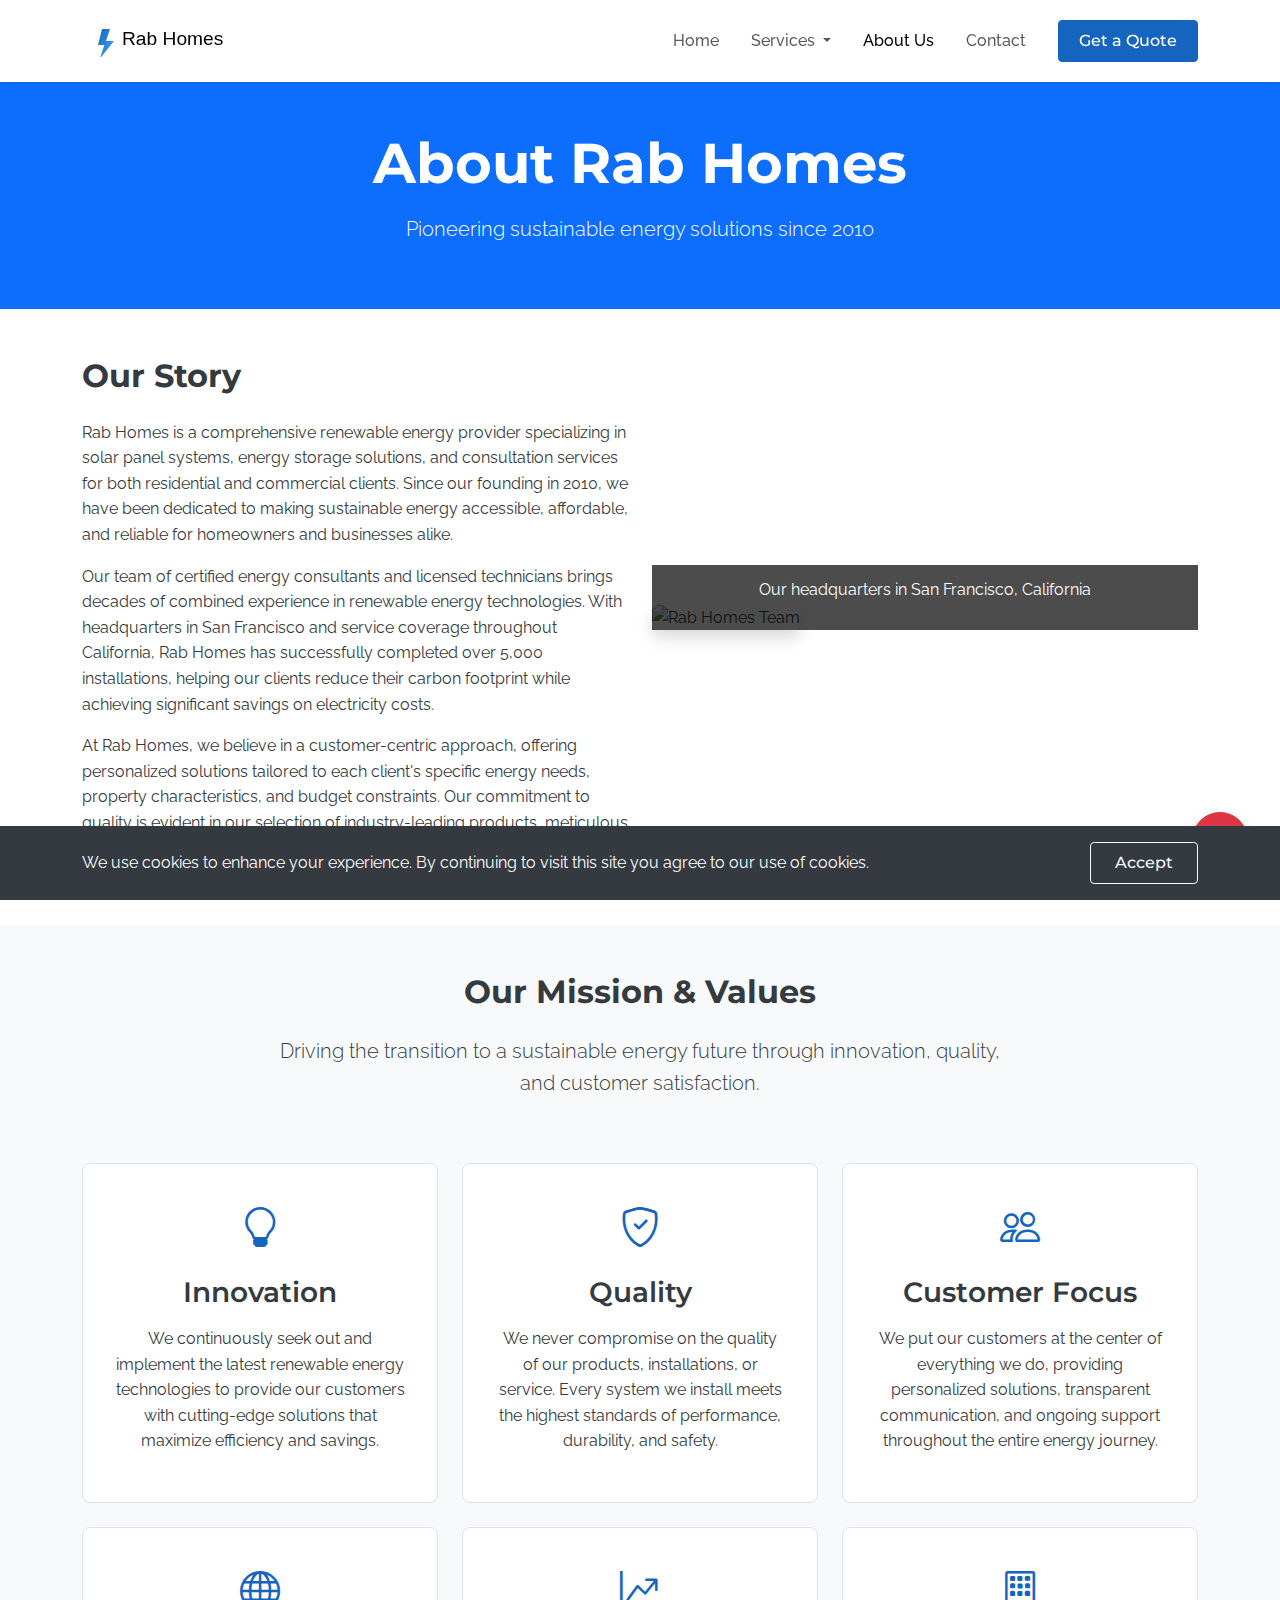
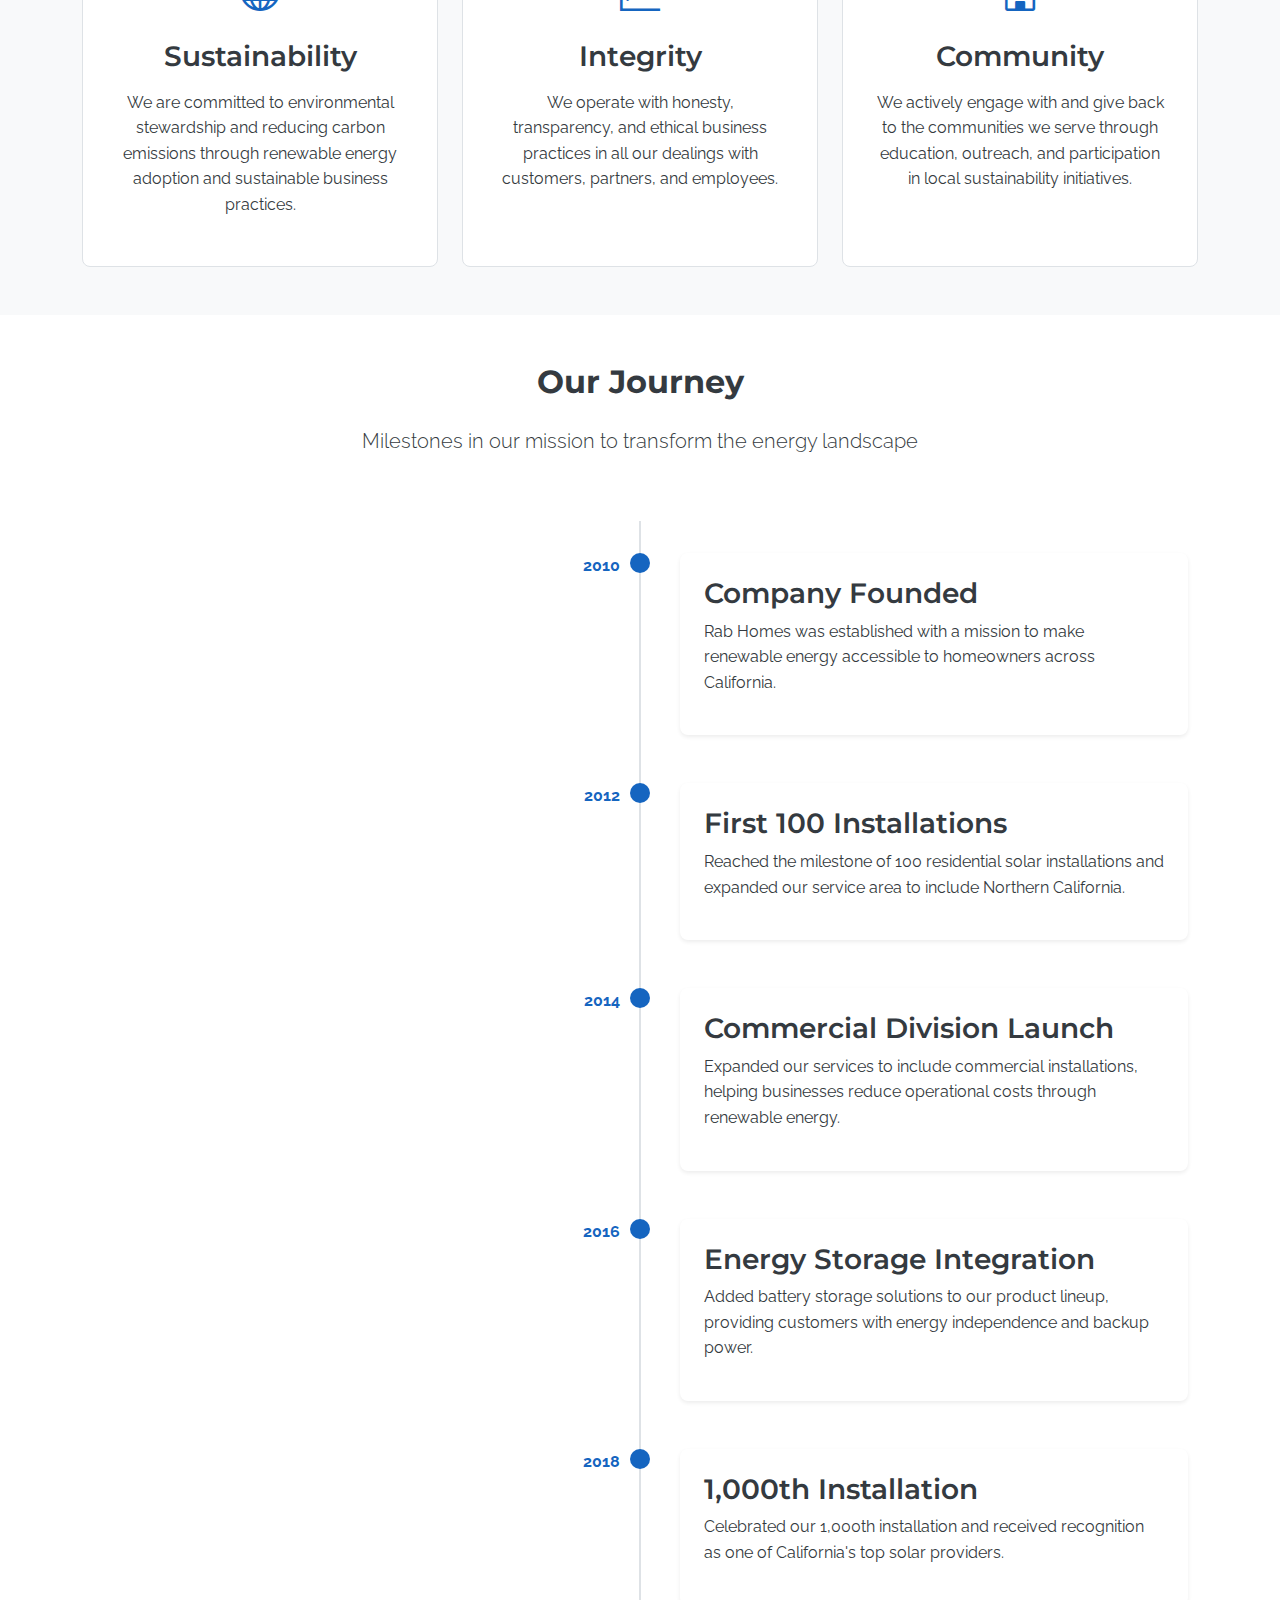
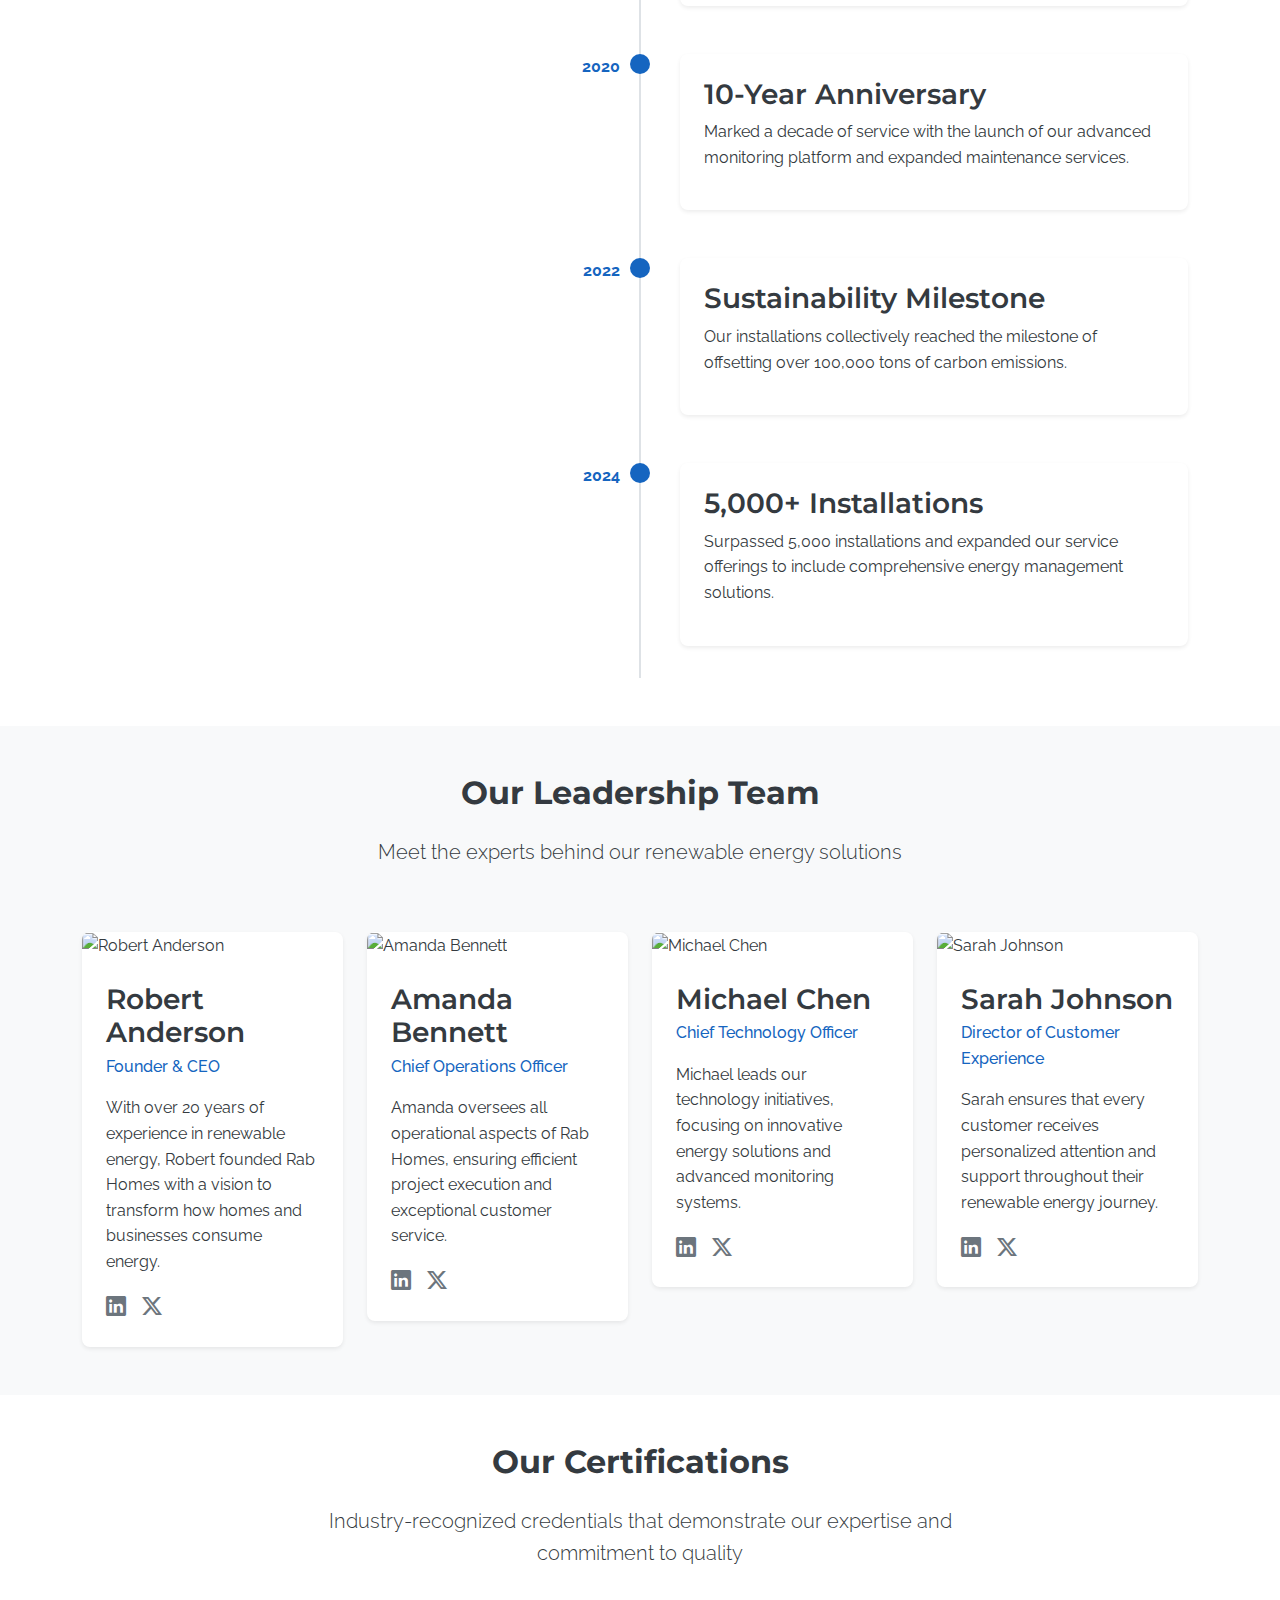
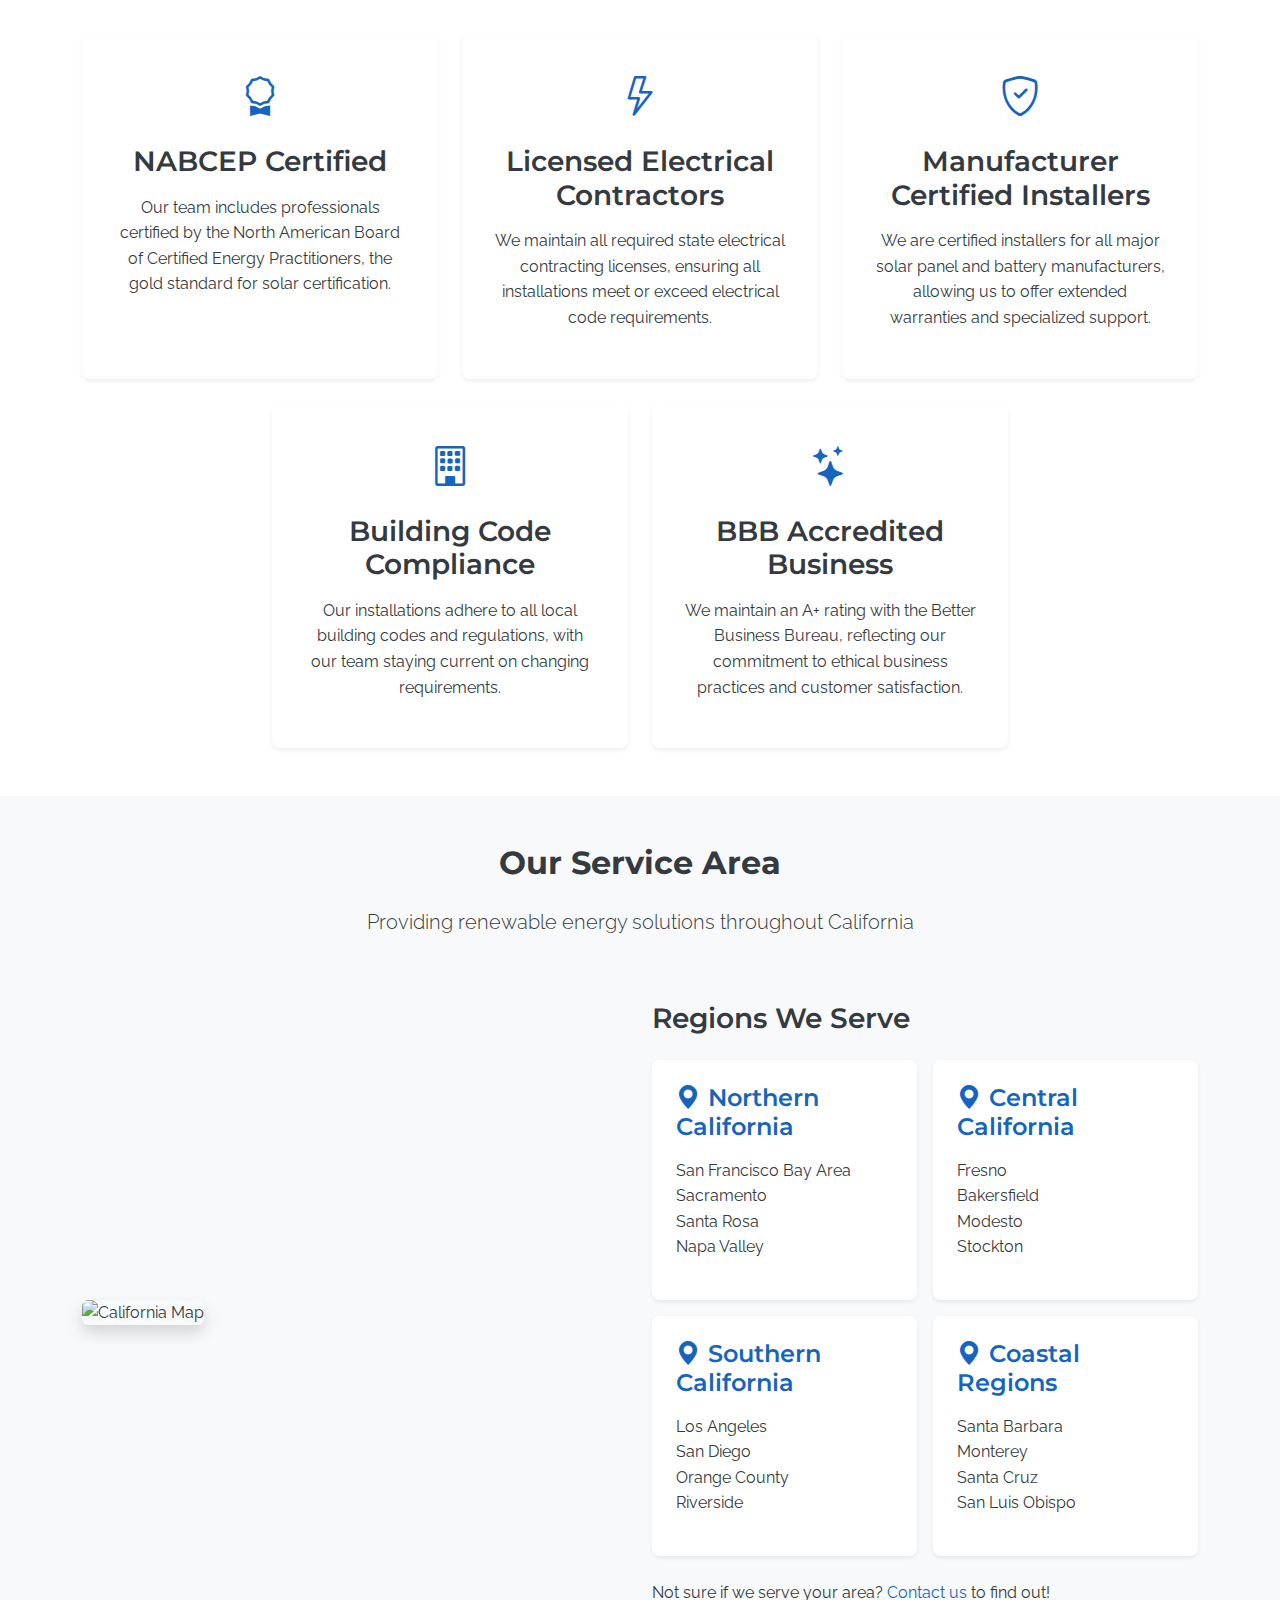
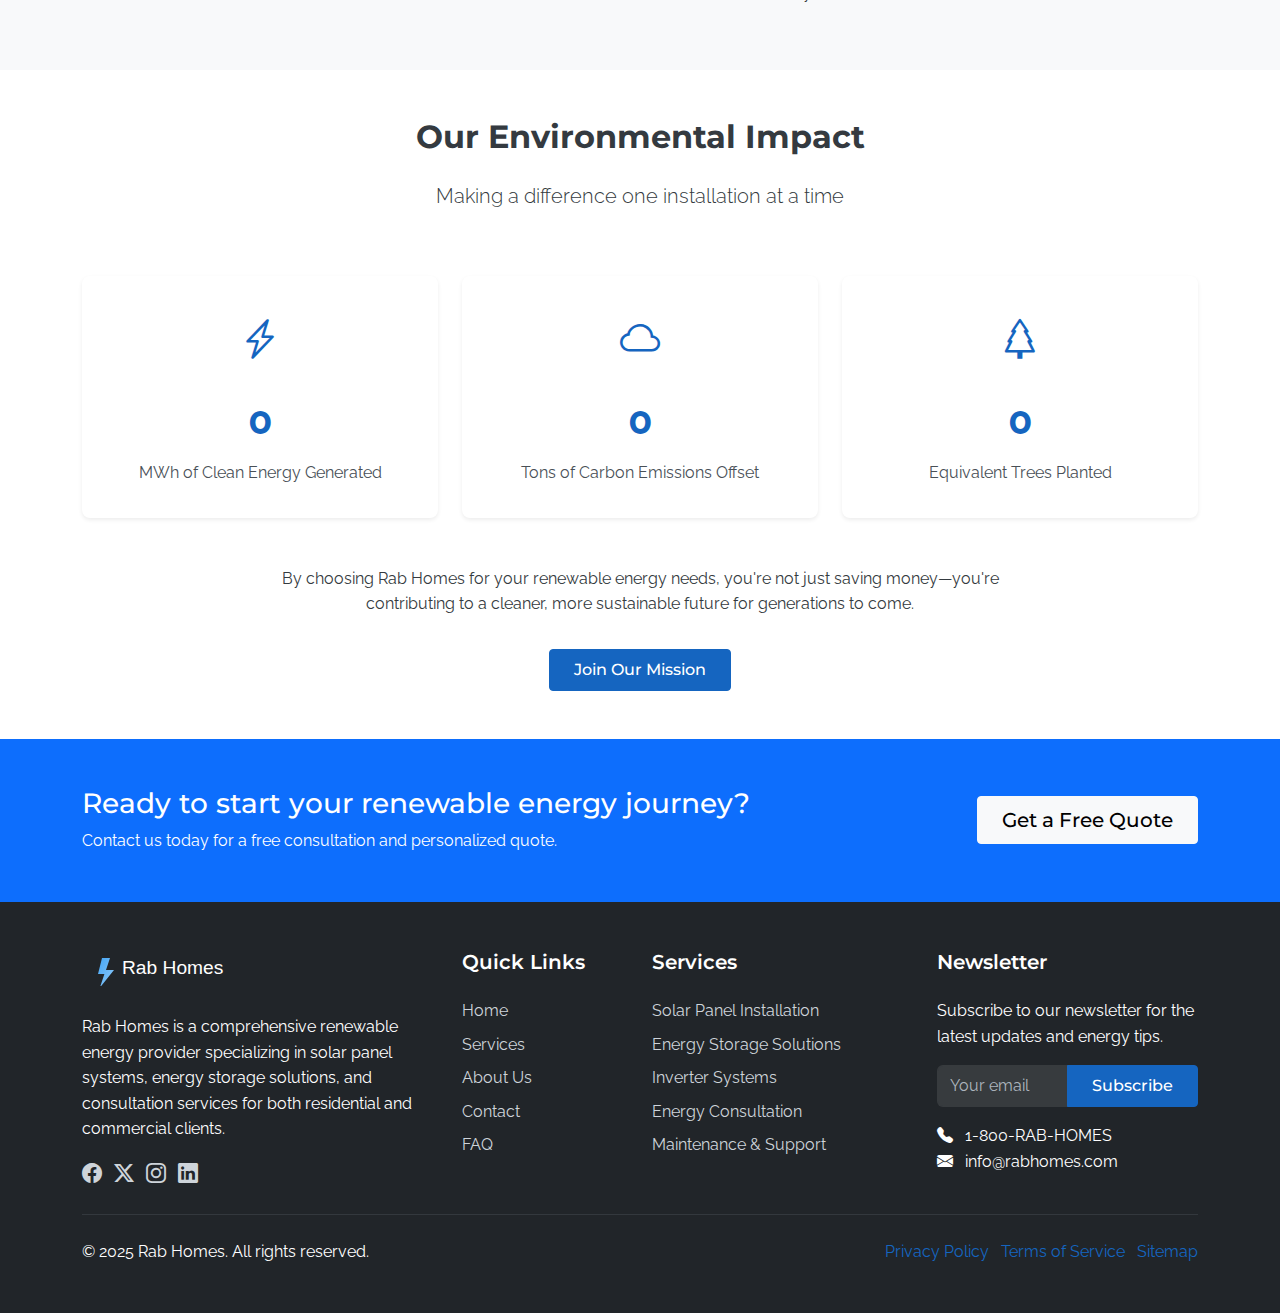
==== commit 5b97b103: "Updated layout." ====
--- a/about.html
+++ b/about.html
@@ -1,708 +1,611 @@
 <!DOCTYPE html>
 <html lang="en">
-	<head>
-		<meta charset="UTF-8" />
-		<meta name="viewport" content="width=device-width, initial-scale=1.0" />
-		
-		<!-- SEO Meta Tags -->
-		<title>About Us | Rab Homes</title>
-		<meta name="description" content="Learn about Rab Homes, our mission, values, and the expert team behind our renewable energy solutions. Discover our journey and commitment to sustainability." />
-		<meta name="keywords" content="about rab homes, renewable energy company, solar energy experts, sustainable energy team, green energy mission" />
-		<meta name="author" content="Rab Homes" />
-		
-		<!-- Open Graph / Social Media Meta Tags -->
-		<meta property="og:title" content="About Rab Homes | Our Mission & Team" />
-		<meta property="og:description" content="Meet the team behind Rab Homes and learn about our commitment to renewable energy excellence." />
-		<meta property="og:type" content="website" />
-		<meta property="og:url" content="https://www.rabhomes.com/about" />
-		<meta property="og:image" content="https://images.unsplash.com/photo-1591453089816-0fbb971b454c?ixlib=rb-1.2.1&auto=format&fit=crop&w=1200&q=80" />
-		
-		<!-- Favicon -->
-		<link rel="icon" type="image/svg+xml" href="src/assets/favicon.svg" />
-		
-		<!-- Google Fonts -->
-		<link rel="preconnect" href="https://fonts.googleapis.com">
-		<link rel="preconnect" href="https://fonts.gstatic.com" crossorigin>
-		<link href="https://fonts.googleapis.com/css2?family=Roboto:wght@300;400;500;700&family=Open+Sans:wght@300;400;600;700&display=swap" rel="stylesheet">
-		
-		<!-- Bootstrap CSS -->
-		<link href="https://cdn.jsdelivr.net/npm/bootstrap@5.3.2/dist/css/bootstrap.min.css" rel="stylesheet">
-		
-		<!-- Custom CSS -->
-		<!-- <script type="module" crossorigin src="assets/index-euAA13Jm.js"></script> -->
-		<link rel="stylesheet" href="assets/index-BMLpIErS.css">
-	</head>
-	<body>
-		<!-- Cookie Consent Banner -->
-		<div id="cookieConsent" class="cookie-consent">
-			<div class="container">
-				<div class="row align-items-center">
-					<div class="col-lg-8">
-						<p>We use cookies to enhance your experience. By continuing to visit this site you agree to our use of cookies.</p>
-					</div>
-					<div class="col-lg-4 text-lg-end mt-3 mt-lg-0">
-						<button id="cookieAccept" class="btn btn-light me-2">Accept</button>
-						<button id="cookieDecline" class="btn btn-outline-light">Decline</button>
-					</div>
-				</div>
-			</div>
-		</div>
-
-		<!-- Sticky Navigation -->
-		<nav class="navbar navbar-expand-lg navbar-light bg-white sticky-top shadow-sm">
-			<div class="container">
-				<a class="navbar-brand" href="index.html">
-					<span class="text-primary fw-bold">Rab Homes</span>
-				</a>
-				<button class="navbar-toggler" type="button" data-bs-toggle="collapse" data-bs-target="#navbarNav" aria-controls="navbarNav" aria-expanded="false" aria-label="Toggle navigation">
-					<span class="navbar-toggler-icon"></span>
-				</button>
-				<div class="collapse navbar-collapse" id="navbarNav">
-					<ul class="navbar-nav ms-auto">
-						<li class="nav-item">
-							<a class="nav-link" href="index.html">Home</a>
-						</li>
-						<li class="nav-item dropdown">
-							<a class="nav-link dropdown-toggle" href="#" id="servicesDropdown" role="button" data-bs-toggle="dropdown" aria-expanded="false">
-								Services
-							</a>
-							<ul class="dropdown-menu" aria-labelledby="servicesDropdown">
-								<li><a class="dropdown-item" href="solar-installation.html">Solar Panel Installation</a></li>
-								<li><a class="dropdown-item" href="energy-storage.html">Energy Storage Solutions</a></li>
-								<li><a class="dropdown-item" href="consultation.html">Energy Consultation</a></li>
-								<li><a class="dropdown-item" href="maintenance.html">Maintenance & Support</a></li>
-							</ul>
-						</li>
-						<li class="nav-item">
-							<a class="nav-link active" href="about.html">About Us</a>
-						</li>
-						<li class="nav-item">
-							<a class="nav-link" href="projects.html">Projects</a>
-						</li>
-						<!-- <li class="nav-item">
-							<a class="nav-link" href="blog.html">Blog</a>
-						</li> -->
-						<li class="nav-item">
-							<a class="nav-link" href="contact.html">Contact</a>
-						</li>
-						<li class="nav-item ms-lg-3">
-							<a class="btn btn-primary" href="quote.html">Get a Quote</a>
-						</li>
-					</ul>
-				</div>
-			</div>
-		</nav>
-
-		<!-- Page Header -->
-		<section class="py-5 text-white" style="background: url('https://cdn.b12.io/client_media/JcfmrGal/45fea5c6-f847-11ef-b80b-0242ac110002-jpeg-hero_image.jpeg');background-repeat: no-repeat;background-position: center;background-size: cover;">
-			<div class="container py-5">
-				<div class="row">
-					<div class="col-lg-8 mx-auto text-center">
-						<h1 class="display-4 fw-bold mb-4">About Rab Homes</h1>
-						<p class="lead mb-0">Pioneering sustainable energy solutions since 2010</p>
-					</div>
-				</div>
-			</div>
-		</section>
-
-		<!-- Our Story Section -->
-		<section class="py-5">
-			<div class="container py-5">
-				<div class="row align-items-center">
-					<div class="col-lg-6 mb-4 mb-lg-0">
-						<img src="https://images.unsplash.com/photo-1591453089816-0fbb971b454c?ixlib=rb-1.2.1&auto=format&fit=crop&w=1200&q=80" alt="Rab Homes team meeting" class="img-fluid rounded-4 shadow">
-					</div>
-					<div class="col-lg-6">
-						<h2 class="section-title">Our Story</h2>
-						<p class="mb-4">Rab Homes was founded in 2010 with a simple yet powerful mission: to make renewable energy accessible to everyone. What began as a small team of passionate engineers and environmental advocates has grown into a leading provider of comprehensive energy solutions across California.</p>
-						
-						<p class="mb-4">Our journey started when our founders, experienced professionals in the energy sector, recognized the growing need for reliable, affordable, and sustainable energy options for homeowners and businesses. They saw an opportunity to bridge the gap between conventional energy systems and the emerging renewable technologies that promised a cleaner future.</p>
-						
-						<p>Today, with over 1,500 successful installations and a team of certified professionals, we continue to pioneer innovative approaches to energy generation, storage, and management. Our commitment to quality, transparency, and customer satisfaction has made us a trusted partner in the renewable energy revolution.</p>
-					</div>
-				</div>
-			</div>
-		</section>
-
-		<!-- Mission & Values Section -->
-		<section class="py-5 bg-light">
-			<div class="container py-5">
-				<div class="row justify-content-center mb-5">
-					<div class="col-lg-8 text-center">
-						<h2 class="section-title">Our Mission & Values</h2>
-						<p class="section-subtitle">Guiding principles that drive everything we do</p>
-					</div>
-				</div>
-				
-				<div class="row g-4">
-					<!-- Mission Card -->
-					<div class="col-lg-6">
-						<div class="card h-100 border-0 shadow-sm">
-							<div class="card-body p-4 p-lg-5">
-								<div class="mission-icon text-primary mb-4">
-									<svg xmlns="http://www.w3.org/2000/svg" width="48" height="48" viewBox="0 0 24 24" fill="none" stroke="currentColor" stroke-width="2" stroke-linecap="round" stroke-linejoin="round" class="feather feather-target"><circle cx="12" cy="12" r="10"></circle><circle cx="12" cy="12" r="6"></circle><circle cx="12" cy="12" r="2"></circle></svg>
-								</div>
-								<h3 class="card-title mb-4">Our Mission</h3>
-								<p class="card-text mb-4">To accelerate the transition to sustainable energy by providing innovative, reliable, and cost-effective renewable solutions that empower our customers to reduce their environmental impact while achieving energy independence.</p>
-								<p class="card-text">We strive to be at the forefront of the clean energy revolution, continuously improving our offerings and making renewable energy accessible to homes and businesses of all sizes.</p>
-							</div>
-						</div>
-					</div>
-					
-					<!-- Values Card -->
-					<div class="col-lg-6">
-						<div class="card h-100 border-0 shadow-sm">
-							<div class="card-body p-4 p-lg-5">
-								<div class="values-icon text-primary mb-4">
-									<svg xmlns="http://www.w3.org/2000/svg" width="48" height="48" viewBox="0 0 24 24" fill="none" stroke="currentColor" stroke-width="2" stroke-linecap="round" stroke-linejoin="round" class="feather feather-heart"><path d="M20.84 4.61a5.5 5.5 0 0 0-7.78 0L12 5.67l-1.06-1.06a5.5 5.5 0 0 0-7.78 7.78l1.06 1.06L12 21.23l7.78-7.78 1.06-1.06a5.5 5.5 0 0 0 0-7.78z"></path></svg>
-								</div>
-								<h3 class="card-title mb-4">Our Core Values</h3>
-								<ul class="list-unstyled">
-									<li class="d-flex mb-3">
-										<div class="value-icon text-success me-3">
-											<svg xmlns="http://www.w3.org/2000/svg" width="24" height="24" viewBox="0 0 24 24" fill="none" stroke="currentColor" stroke-width="2" stroke-linecap="round" stroke-linejoin="round" class="feather feather-check-circle"><path d="M22 11.08V12a10 10 0 1 1-5.93-9.14"></path><polyline points="22 4 12 14.01 9 11.01"></polyline></svg>
-										</div>
-										<div>
-											<h5>Sustainability</h5>
-											<p>We are committed to environmental stewardship in everything we do, from the products we offer to our internal operations.</p>
-										</div>
-									</li>
-									<li class="d-flex mb-3">
-										<div class="value-icon text-success me-3">
-											<svg xmlns="http://www.w3.org/2000/svg" width="24" height="24" viewBox="0 0 24 24" fill="none" stroke="currentColor" stroke-width="2" stroke-linecap="round" stroke-linejoin="round" class="feather feather-check-circle"><path d="M22 11.08V12a10 10 0 1 1-5.93-9.14"></path><polyline points="22 4 12 14.01 9 11.01"></polyline></svg>
-										</div>
-										<div>
-											<h5>Integrity</h5>
-											<p>We operate with honesty and transparency, providing accurate information and fair pricing to our customers.</p>
-										</div>
-									</li>
-									<li class="d-flex mb-3">
-										<div class="value-icon text-success me-3">
-											<svg xmlns="http://www.w3.org/2000/svg" width="24" height="24" viewBox="0 0 24 24" fill="none" stroke="currentColor" stroke-width="2" stroke-linecap="round" stroke-linejoin="round" class="feather feather-check-circle"><path d="M22 11.08V12a10 10 0 1 1-5.93-9.14"></path><polyline points="22 4 12 14.01 9 11.01"></polyline></svg>
-										</div>
-										<div>
-											<h5>Innovation</h5>
-											<p>We continuously seek new technologies and approaches to improve energy efficiency and performance.</p>
-										</div>
-									</li>
-									<li class="d-flex">
-										<div class="value-icon text-success me-3">
-											<svg xmlns="http://www.w3.org/2000/svg" width="24" height="24" viewBox="0 0 24 24" fill="none" stroke="currentColor" stroke-width="2" stroke-linecap="round" stroke-linejoin="round" class="feather feather-check-circle"><path d="M22 11.08V12a10 10 0 1 1-5.93-9.14"></path><polyline points="22 4 12 14.01 9 11.01"></polyline></svg>
-										</div>
-										<div>
-											<h5>Customer Focus</h5>
-											<p>We prioritize our customers' needs, providing personalized solutions and exceptional service at every step.</p>
-										</div>
-									</li>
-								</ul>
-							</div>
-						</div>
-					</div>
-				</div>
-			</div>
-		</section>
-
-		<!-- Company Timeline Section -->
-		<section class="py-5">
-			<div class="container py-5">
-				<div class="row justify-content-center mb-5">
-					<div class="col-lg-8 text-center">
-						<h2 class="section-title">Our Journey</h2>
-						<p class="section-subtitle">Key milestones in our company's history</p>
-					</div>
-				</div>
-				
-				<div class="timeline">
-					<!-- Timeline Item 1 -->
-					<div class="timeline-item">
-						<div class="timeline-dot"></div>
-						<div class="timeline-date">2010</div>
-						<div class="timeline-content">
-							<div class="card border-0 shadow-sm">
-								<div class="card-body p-4">
-									<h4>Company Founded</h4>
-									<p>Rab Homes was established with a focus on residential solar installations in Southern California.</p>
-								</div>
-							</div>
-						</div>
-					</div>
-					
-					<!-- Timeline Item 2 -->
-					<div class="timeline-item">
-						<div class="timeline-dot"></div>
-						<div class="timeline-date">2012</div>
-						<div class="timeline-content">
-							<div class="card border-0 shadow-sm">
-								<div class="card-body p-4">
-									<h4>100th Installation</h4>
-									<p>Reached our 100th solar installation and expanded services to include energy consultation.</p>
-								</div>
-							</div>
-						</div>
-					</div>
-					
-					<!-- Timeline Item 3 -->
-					<div class="timeline-item">
-						<div class="timeline-dot"></div>
-						<div class="timeline-date">2015</div>
-						<div class="timeline-content">
-							<div class="card border-0 shadow-sm">
-								<div class="card-body p-4">
-									<h4>Commercial Division Launch</h4>
-									<p>Expanded into commercial solar installations and opened our second office in Northern California.</p>
-								</div>
-							</div>
-						</div>
-					</div>
-					
-					<!-- Timeline Item 4 -->
-					<div class="timeline-item">
-						<div class="timeline-dot"></div>
-						<div class="timeline-date">2018</div>
-						<div class="timeline-content">
-							<div class="card border-0 shadow-sm">
-								<div class="card-body p-4">
-									<h4>Energy Storage Solutions</h4>
-									<p>Added battery storage systems to our product lineup and completed our 500th installation.</p>
-								</div>
-							</div>
-						</div>
-					</div>
-					
-					<!-- Timeline Item 5 -->
-					<div class="timeline-item">
-						<div class="timeline-dot"></div>
-						<div class="timeline-date">2020</div>
-						<div class="timeline-content">
-							<div class="card border-0 shadow-sm">
-								<div class="card-body p-4">
-									<h4>10 Year Anniversary</h4>
-									<p>Celebrated 10 years in business with over 1,000 installations and launched our community solar initiative.</p>
-								</div>
-							</div>
-						</div>
-					</div>
-					
-					<!-- Timeline Item 6 -->
-					<div class="timeline-item">
-						<div class="timeline-dot"></div>
-						<div class="timeline-date">2023</div>
-						<div class="timeline-content">
-							<div class="card border-0 shadow-sm">
-								<div class="card-body p-4">
-									<h4>Expansion & Innovation</h4>
-									<p>Expanded to neighboring states and introduced advanced energy management systems with AI integration.</p>
-								</div>
-							</div>
-						</div>
-					</div>
-					
-					<!-- Timeline Item 7 -->
-					<div class="timeline-item">
-						<div class="timeline-dot"></div>
-						<div class="timeline-date">2025</div>
-						<div class="timeline-content">
-							<div class="card border-0 shadow-sm">
-								<div class="card-body p-4">
-									<h4>Today & Beyond</h4>
-									<p>Continuing our mission with over 1,500 installations and expanding our services to meet the evolving needs of our customers.</p>
-								</div>
-							</div>
-						</div>
-					</div>
-				</div>
-			</div>
-		</section>
-
-		<!-- Team Section -->
-		<section class="py-5 bg-light">
-			<div class="container py-5">
-				<div class="row justify-content-center mb-5">
-					<div class="col-lg-8 text-center">
-						<h2 class="section-title">Meet Our Team</h2>
-						<p class="section-subtitle">The experts behind our renewable energy solutions</p>
-					</div>
-				</div>
-				
-				<!-- <div class="row g-4">
-					<div class="col-md-6 col-lg-3">
-						<div class="card team-card h-100 border-0 shadow-sm">
-							<img src="https://images.unsplash.com/photo-1560250097-0b93528c311a?ixlib=rb-1.2.1&auto=format&fit=crop&w=800&q=80" class="card-img-top" alt="Michael Davis">
-							<div class="card-body p-4 text-center">
-								<h4 class="card-title">Michael Davis</h4>
-								<p class="team-position text-primary mb-3">Founder & CEO</p>
-								<p class="card-text">With over 20 years in renewable energy, Michael leads our company vision and strategic direction.</p>
-								<div class="team-social mt-3">
-									<a href="#" class="text-secondary me-2"><i class="bi bi-linkedin"></i></a>
-									<a href="#" class="text-secondary me-2"><i class="bi bi-twitter"></i></a>
-									<a href="#" class="text-secondary"><i class="bi bi-envelope"></i></a>
-								</div>
-							</div>
-						</div>
-					</div>
-					
-					<div class="col-md-6 col-lg-3">
-						<div class="card team-card h-100 border-0 shadow-sm">
-							<img src="https://images.unsplash.com/photo-1573497019940-1c28c88b4f3e?ixlib=rb-1.2.1&auto=format&fit=crop&w=800&q=80" class="card-img-top" alt="Sarah Johnson">
-							<div class="card-body p-4 text-center">
-								<h4 class="card-title">Sarah Johnson</h4>
-								<p class="team-position text-primary mb-3">Chief Technical Officer</p>
-								<p class="card-text">Sarah oversees all technical operations and leads our product development initiatives.</p>
-								<div class="team-social mt-3">
-									<a href="#" class="text-secondary me-2"><i class="bi bi-linkedin"></i></a>
-									<a href="#" class="text-secondary me-2"><i class="bi bi-twitter"></i></a>
-									<a href="#" class="text-secondary"><i class="bi bi-envelope"></i></a>
-								</div>
-							</div>
-						</div>
-					</div>
-					
-					<div class="col-md-6 col-lg-3">
-						<div class="card team-card h-100 border-0 shadow-sm">
-							<img src="https://images.unsplash.com/photo-1507003211169-0a1dd7228f2d?ixlib=rb-1.2.1&auto=format&fit=crop&w=800&q=80" class="card-img-top" alt="David Wilson">
-							<div class="card-body p-4 text-center">
-								<h4 class="card-title">David Wilson</h4>
-								<p class="team-position text-primary mb-3">Operations Director</p>
-								<p class="card-text">David ensures smooth execution of all installations and maintenance services.</p>
-								<div class="team-social mt-3">
-									<a href="#" class="text-secondary me-2"><i class="bi bi-linkedin"></i></a>
-									<a href="#" class="text-secondary me-2"><i class="bi bi-twitter"></i></a>
-									<a href="#" class="text-secondary"><i class="bi bi-envelope"></i></a>
-								</div>
-							</div>
-						</div>
-					</div>
-					
-					<div class="col-md-6 col-lg-3">
-						<div class="card team-card h-100 border-0 shadow-sm">
-							<img src="https://images.unsplash.com/photo-1580489944761-15a19d654956?ixlib=rb-1.2.1&auto=format&fit=crop&w=800&q=80" class="card-img-top" alt="Jennifer Lee">
-							<div class="card-body p-4 text-center">
-								<h4 class="card-title">Jennifer Lee</h4>
-								<p class="team-position text-primary mb-3">Customer Experience Manager</p>
-								<p class="card-text">Jennifer leads our customer service team, ensuring exceptional client satisfaction.</p>
-								<div class="team-social mt-3">
-									<a href="#" class="text-secondary me-2"><i class="bi bi-linkedin"></i></a>
-									<a href="#" class="text-secondary me-2"><i class="bi bi-twitter"></i></a>
-									<a href="#" class="text-secondary"><i class="bi bi-envelope"></i></a>
-								</div>
-							</div>
-						</div>
-					</div>
-				</div> -->
-				
-				<div class="row mt-5">
-					<div class="col-12 text-center">
-						<p class="mb-4">Our team includes over 50 dedicated professionals, including certified solar installers, electrical engineers, energy consultants, and customer support specialists.</p>
-						<a href="careers.html" class="btn btn-outline-primary">Join Our Team</a>
-					</div>
-				</div>
-			</div>
-		</section>
-
-		<!-- Certifications Section -->
-		<section class="py-5">
-			<div class="container py-5">
-				<div class="row justify-content-center mb-5">
-					<div class="col-lg-8 text-center">
-						<h2 class="section-title">Our Certifications</h2>
-						<p class="section-subtitle">Industry recognitions that validate our expertise and commitment to quality</p>
-					</div>
-				</div>
-				
-				<div class="row g-4 justify-content-center">
-					<!-- Certification 1 -->
-					<div class="col-md-6 col-lg-4">
-						<div class="card certification-card h-100 border-0 shadow-sm text-center">
-							<div class="card-body p-4">
-								<div class="certification-icon mb-4">
-									<svg xmlns="http://www.w3.org/2000/svg" width="64" height="64" viewBox="0 0 24 24" fill="none" stroke="currentColor" stroke-width="2" stroke-linecap="round" stroke-linejoin="round" class="feather feather-award"><circle cx="12" cy="8" r="7"></circle><polyline points="8.21 13.89 7 23 12 20 17 23 15.79 13.88"></polyline></svg>
-								</div>
-								<h4 class="mb-3">NABCEP Certified</h4>
-								<p>Our team includes professionals certified by the North American Board of Certified Energy Practitioners, the gold standard in solar certification.</p>
-							</div>
-						</div>
-					</div>
-					
-					<!-- Certification 2 -->
-					<div class="col-md-6 col-lg-4">
-						<div class="card certification-card h-100 border-0 shadow-sm text-center">
-							<div class="card-body p-4">
-								<div class="certification-icon mb-4">
-									<svg xmlns="http://www.w3.org/2000/svg" width="64" height="64" viewBox="0 0 24 24" fill="none" stroke="currentColor" stroke-width="2" stroke-linecap="round" stroke-linejoin="round" class="feather feather-shield"><path d="M12 22s8-4 8-10V5l-8-3-8 3v7c0 6 8 10 8 10z"></path></svg>
-								</div>
-								<h4 class="mb-3">Licensed Contractors</h4>
-								<p>We maintain all required state and local contractor licenses, ensuring our installations meet or exceed building code requirements.</p>
-							</div>
-						</div>
-					</div>
-					
-					<!-- Certification 3 -->
-					<div class="col-md-6 col-lg-4">
-						<div class="card certification-card h-100 border-0 shadow-sm text-center">
-							<div class="card-body p-4">
-								<div class="certification-icon mb-4">
-									<svg xmlns="http://www.w3.org/2000/svg" width="64" height="64" viewBox="0 0 24 24" fill="none" stroke="currentColor" stroke-width="2" stroke-linecap="round" stroke-linejoin="round" class="feather feather-check-square"><polyline points="9 11 12 14 22 4"></polyline><path d="M21 12v7a2 2 0 0 1-2 2H5a2 2 0 0 1-2-2V5a2 2 0 0 1 2-2h11"></path></svg>
-								</div>
-								<h4 class="mb-3">Manufacturer Certified</h4>
-								<p>We are certified installers for leading equipment manufacturers, ensuring proper installation and warranty coverage.</p>
-							</div>
-						</div>
-					</div>
-				</div>
-			</div>
-		</section>
-
-		<!-- Service Area Map Section -->
-		<section class="py-5 bg-light">
-			<div class="container py-5">
-				<div class="row justify-content-center mb-5">
-					<div class="col-lg-8 text-center">
-						<h2 class="section-title">Our Service Areas</h2>
-						<p class="section-subtitle">Regions where we provide our renewable energy solutions</p>
-					</div>
-				</div>
-				
-				<div class="row">
-					<div class="col-12">
-						<div class="card border-0 shadow">
-							<div class="card-body p-4">
-								<div class="service-map-container">
-									<img src="https://images.unsplash.com/photo-1526778548025-fa2f459cd5ce?ixlib=rb-1.2.1&auto=format&fit=crop&w=1200&q=80" alt="California service area map" class="img-fluid rounded">
-									
-									<div class="service-areas mt-4">
-										<div class="row">
-											<div class="col-md-4">
-												<h5>Southern California</h5>
-												<ul class="list-unstyled">
-													<li>Los Angeles County</li>
-													<li>Orange County</li>
-													<li>San Diego County</li>
-													<li>Riverside County</li>
-													<li>San Bernardino County</li>
-													<li>Ventura County</li>
-												</ul>
-											</div>
-											<div class="col-md-4">
-												<h5>Northern California</h5>
-												<ul class="list-unstyled">
-													<li>San Francisco County</li>
-													<li>Alameda County</li>
-													<li>Santa Clara County</li>
-													<li>San Mateo County</li>
-													<li>Contra Costa County</li>
-													<li>Marin County</li>
-												</ul>
-											</div>
-											<div class="col-md-4">
-												<h5>Central California</h5>
-												<ul class="list-unstyled">
-													<li>Fresno County</li>
-													<li>Kern County</li>
-													<li>San Luis Obispo County</li>
-													<li>Santa Barbara County</li>
-													<li>Monterey County</li>
-													<li>Tulare County</li>
-												</ul>
-											</div>
-										</div>
-										<p class="mt-3 text-center">Not in these areas? <a href="contact.html">Contact us</a> to discuss your location.</p>
-									</div>
-								</div>
-							</div>
-						</div>
-					</div>
-				</div>
-			</div>
-		</section>
-
-		<!-- CTA Section -->
-		<section class="py-5 bg-primary text-white">
-			<div class="container py-5 text-center">
-				<h2 class="mb-4">Ready to Partner with Rab Homes?</h2>
-				<p class="lead mb-4">Join thousands of satisfied customers who have made the switch to clean, renewable energy.</p>
-				<div class="d-flex flex-wrap justify-content-center gap-3">
-					<a href="contact.html" class="btn btn-light btn-lg">Contact Us</a>
-					<a href="quote.html" class="btn btn-outline-light btn-lg">Get a Free Quote</a>
-				</div>
-			</div>
-		</section>
-
-		<!-- Footer -->
-		<footer class="bg-dark text-white pt-5 pb-3">
-			<div class="container">
-				<div class="row">
-					<div class="col-lg-4 mb-4 mb-lg-0">
-						<h4 class="text-white mb-4">Rab Homes</h4>
-						<p>Comprehensive renewable energy provider specializing in solar panel systems, energy storage solutions, and consultation services.</p>
-						<div class="social-icons mt-4">
-							<a href="#" class="text-white me-3"><i class="bi bi-facebook"></i></a>
-							<a href="#" class="text-white me-3"><i class="bi bi-twitter"></i></a>
-							<a href="#" class="text-white me-3"><i class="bi bi-instagram"></i></a>
-							<a href="#" class="text-white me-3"><i class="bi bi-linkedin"></i></a>
-							<a href="#" class="text-white"><i class="bi bi-youtube"></i></a>
-						</div>
-					</div>
-					<div class="col-lg-2 col-md-4 mb-4 mb-md-0">
-						<h5 class="text-white mb-4">Quick Links</h5>
-						<ul class="list-unstyled footer-links">
-							<li class="mb-2"><a href="index.html" class="text-white-50">Home</a></li>
-							<li class="mb-2"><a href="about.html" class="text-white-50">About Us</a></li>
-							<li class="mb-2"><a href="services.html" class="text-white-50">Services</a></li>
-							<li class="mb-2"><a href="projects.html" class="text-white-50">Projects</a></li>
-							<li class="mb-2"><a href="blog.html" class="text-white-50">Blog</a></li>
-							<li><a href="contact.html" class="text-white-50">Contact</a></li>
-						</ul>
-					</div>
-					<div class="col-lg-3 col-md-4 mb-4 mb-md-0">
-						<h5 class="text-white mb-4">Our Services</h5>
-						<ul class="list-unstyled footer-links">
-							<li class="mb-2"><a href="solar-installation.html" class="text-white-50">Solar Panel Installation</a></li>
-							<li class="mb-2"><a href="energy-storage.html" class="text-white-50">Energy Storage Solutions</a></li>
-							<li class="mb-2"><a href="consultation.html" class="text-white-50">Energy Consultation</a></li>
-							<li class="mb-2"><a href="maintenance.html" class="text-white-50">Maintenance & Support</a></li>
-							<li><a href="commercial.html" class="text-white-50">Commercial Solutions</a></li>
-						</ul>
-					</div>
-					<div class="col-lg-3 col-md-4">
-						<h5 class="text-white mb-4">Contact Info</h5>
-						<ul class="list-unstyled footer-contact">
-							<li class="d-flex mb-3">
-								<i class="bi bi-geo-alt-fill me-2 text-primary"></i>
-								<span>123 Energy Way, Solarville, CA 90210</span>
-							</li>
-							<li class="d-flex mb-3">
-								<i class="bi bi-telephone-fill me-2 text-primary"></i>
-								<span>(555) 123-4567</span>
-							</li>
-							<li class="d-flex mb-3">
-								<i class="bi bi-envelope-fill me-2 text-primary"></i>
-								<span>info@rabhomes.com</span>
-							</li>
-							<li class="d-flex">
-								<i class="bi bi-clock-fill me-2 text-primary"></i>
-								<span>Mon-Fri: 8AM-6PM, Sat: 9AM-2PM</span>
-							</li>
-						</ul>
-					</div>
-				</div>
-				<hr class="mt-4 mb-4 border-secondary">
-				<div class="row align-items-center">
-					<div class="col-md-6 text-center text-md-start mb-3 mb-md-0">
-						<p class="mb-0 text-white-50">&copy; 2025 Rab Homes. All rights reserved.</p>
-					</div>
-					<div class="col-md-6 text-center text-md-end">
-						<ul class="list-inline mb-0">
-							<li class="list-inline-item"><a href="#" class="text-white-50">Privacy Policy</a></li>
-							<li class="list-inline-item"><span class="text-white-50">|</span></li>
-							<li class="list-inline-item"><a href="#" class="text-white-50">Terms of Service</a></li>
-							<li class="list-inline-item"><span class="text-white-50">|</span></li>
-							<li class="list-inline-item"><a href="#" class="text-white-50">Sitemap</a></li>
-						</ul>
-					</div>
-				</div>
-			</div>
-		</footer>
-
-		<!-- Emergency Contact Button -->
-		<div class="emergency-contact">
-			<button class="btn btn-danger rounded-circle" data-bs-toggle="modal" data-bs-target="#emergencyModal">
-				<svg xmlns="http://www.w3.org/2000/svg" width="24" height="24" viewBox="0 0 24 24" fill="none" stroke="currentColor" stroke-width="2" stroke-linecap="round" stroke-linejoin="round" class="feather feather-phone"><path d="M22 16.92v3a2 2 0 0 1-2.18 2 19.79 19.79 0 0 1-8.63-3.07 19.5 19.5 0 0 1-6-6 19.79 19.79 0 0 1-3.07-8.67A2 2 0 0 1 4.11 2h3a2 2 0 0 1 2 1.72 12.84 12.84 0 0 0 .7 2.81 2 2 0 0 1-.45 2.11L8.09 9.91a16 16 0 0 0 6 6l1.27-1.27a2 2 0 0 1 2.11-.45 12.84 12.84 0 0 0 2.81.7A2 2 0 0 1 22 16.92z"></path></svg>
-			</button>
-		</div>
-
-		<!-- Emergency Contact Modal -->
-		<div class="modal fade" id="emergencyModal" tabindex="-1" aria-labelledby="emergencyModalLabel" aria-hidden="true">
-			<div class="modal-dialog modal-dialog-centered">
-				<div class="modal-content">
-					<div class="modal-header bg-danger text-white">
-						<h5 class="modal-title" id="emergencyModalLabel">Emergency Contact</h5>
-						<button type="button" class="btn-close btn-close-white" data-bs-dismiss="modal" aria-label="Close"></button>
-					</div>
-					<div class="modal-body">
-						<p>For urgent system issues or emergencies, please contact our 24/7 support line:</p>
-						<div class="d-grid gap-2">
-							<a href="tel:+15551234567" class="btn btn-danger">
-								<i class="bi bi-telephone-fill me-2"></i> (555) 123-4567
-							</a>
-							<p class="text-center mt-2 mb-0">Our emergency team is available 24/7</p>
-						</div>
-					</div>
-				</div>
-			</div>
-		</div>
-
-		<!-- Bootstrap Bundle with Popper -->
-		<script src="https://cdn.jsdelivr.net/npm/bootstrap@5.3.2/dist/js/bootstrap.bundle.min.js"></script>
-		
-		<!-- jQuery -->
-		<script src="https://code.jquery.com/jquery-3.7.1.min.js"></script>
-		
-		<!-- Bootstrap Icons -->
-		<link rel="stylesheet" href="https://cdn.jsdelivr.net/npm/bootstrap-icons@1.11.1/font/bootstrap-icons.css">
-		
-		<!-- Custom JavaScript -->
-		<script type="module" crossorigin src="assets/index-euAA13Jm.js"></script>
-		
-		<!-- About Page JavaScript -->
-		<script>
-			$(document).ready(function() {
-				// Timeline animation
-				function animateTimeline() {
-					$('.timeline-item').each(function(index) {
-						var $this = $(this);
-						setTimeout(function() {
-							$this.addClass('animated fadeInUp');
-						}, 300 * index);
-					});
-				}
-				
-				// Check if element is in viewport
-				function isInViewport(element) {
-					var elementTop = $(element).offset().top;
-					var elementBottom = elementTop + $(element).outerHeight();
-					var viewportTop = $(window).scrollTop();
-					var viewportBottom = viewportTop + $(window).height();
-					return elementBottom > viewportTop && elementTop < viewportBottom;
-				}
-				
-				// Trigger timeline animation when in viewport
-				$(window).on('scroll', function() {
-					if (isInViewport('.timeline') && !$('.timeline').hasClass('animated')) {
-						$('.timeline').addClass('animated');
-						animateTimeline();
-					}
-				});
-				
-				// Initial check for timeline animation
-				if (isInViewport('.timeline') && !$('.timeline').hasClass('animated')) {
-					$('.timeline').addClass('animated');
-					animateTimeline();
-				}
-				
-				// Team member card hover effect
-				$('.team-card').hover(
-					function() {
-						$(this).addClass('shadow');
-						$(this).find('.team-social a').addClass('text-primary');
-					},
-					function() {
-						$(this).removeClass('shadow');
-						$(this).find('.team-social a').removeClass('text-primary');
-					}
-				);
-				
-				// Certification card hover effect
-				$('.certification-card').hover(
-					function() {
-						$(this).addClass('shadow');
-						$(this).find('.certification-icon').addClass('text-primary');
-					},
-					function() {
-						$(this).removeClass('shadow');
-						$(this).find('.certification-icon').removeClass('text-primary');
-					}
-				);
-			});
-		</script>
-	</body>
+  <head>
+    <meta charset="UTF-8" />
+    <link rel="icon" type="image/svg+xml" href="favicon.svg" />
+    <meta name="viewport" content="width=device-width, initial-scale=1.0" />
+    <title>About Us - Rab Homes</title>
+    <link rel="preconnect" href="https://fonts.googleapis.com">
+    <link rel="preconnect" href="https://fonts.gstatic.com" crossorigin>
+    <link href="https://fonts.googleapis.com/css2?family=Raleway:wght@300;400;500;600;700&family=Montserrat:wght@300;400;500;600;700&display=swap" rel="stylesheet">
+    <link rel="stylesheet" href="https://cdn.jsdelivr.net/npm/bootstrap-icons@1.11.2/font/bootstrap-icons.min.css">
+    <link href="https://cdn.jsdelivr.net/npm/bootstrap@5.0.2/dist/css/bootstrap.min.css" rel="stylesheet" integrity="sha384-EVSTQN3/azprG1Anm3QDgpJLIm9Nao0Yz1ztcQTwFspd3yD65VohhpuuCOmLASjC" crossorigin="anonymous">
+    <script src="https://cdn.jsdelivr.net/npm/bootstrap@5.0.2/dist/js/bootstrap.bundle.min.js" integrity="sha384-MrcW6ZMFYlzcLA8Nl+NtUVF0sA7MsXsP1UyJoMp4YLEuNSfAP+JcXn/tWtIaxVXM" crossorigin="anonymous"></script>
+    <link rel="stylesheet" href="css/style.css">
+  </head>
+  <body>
+    <!-- Cookie Banner -->
+    <div class="cookie-banner" id="cookieBanner">
+      <div class="container">
+        <div class="d-flex justify-content-between align-items-center">
+          <p class="mb-0">We use cookies to enhance your experience. By continuing to visit this site you agree to our use of cookies.</p>
+          <button class="btn btn-outline-light" id="acceptCookies">Accept</button>
+        </div>
+      </div>
+    </div>
+
+    <!-- Emergency Contact Button -->
+    <div class="emergency-contact">
+      <button class="btn btn-danger rounded-circle" data-bs-toggle="modal" data-bs-target="#emergencyModal">
+        <i class="bi bi-telephone-fill"></i>
+      </button>
+    </div>
+
+    <!-- Emergency Contact Modal -->
+    <div class="modal fade" id="emergencyModal" tabindex="-1" aria-labelledby="emergencyModalLabel" aria-hidden="true">
+      <div class="modal-dialog">
+        <div class="modal-content">
+          <div class="modal-header bg-danger text-white">
+            <h5 class="modal-title" id="emergencyModalLabel">Emergency Contact</h5>
+            <button type="button" class="btn-close btn-close-white" data-bs-dismiss="modal" aria-label="Close"></button>
+          </div>
+          <div class="modal-body">
+            <p>For emergency service or urgent assistance, please call our 24/7 support line:</p>
+            <h3 class="text-center"><a href="tel:1-800-RAB-HELP" class="text-decoration-none">1-800-RAB-HELP</a></h3>
+            <p class="mt-3">Our emergency response team is available at all times to address critical issues with your energy system.</p>
+          </div>
+          <div class="modal-footer">
+            <button type="button" class="btn btn-secondary" data-bs-dismiss="modal">Close</button>
+            <a href="tel:1-800-RAB-HELP" class="btn btn-danger">Call Now</a>
+          </div>
+        </div>
+      </div>
+    </div>
+
+    <!-- Navigation -->
+    <nav class="navbar navbar-expand-lg navbar-light bg-white sticky-top shadow-sm">
+      <div class="container">
+        <a class="navbar-brand" href="index.html">
+          <img src="images/logo.svg" alt="Rab Homes Logo" height="40">
+        </a>
+        <button class="navbar-toggler" type="button" data-bs-toggle="collapse" data-bs-target="#navbarNav" aria-controls="navbarNav" aria-expanded="false" aria-label="Toggle navigation">
+          <span class="navbar-toggler-icon"></span>
+        </button>
+        <div class="collapse navbar-collapse" id="navbarNav">
+          <ul class="navbar-nav ms-auto">
+            <li class="nav-item">
+              <a class="nav-link" href="index.html">Home</a>
+            </li>
+            <li class="nav-item dropdown">
+              <a class="nav-link dropdown-toggle" href="#" id="servicesDropdown" role="button" data-bs-toggle="dropdown" aria-expanded="false">
+                Services
+              </a>
+              <ul class="dropdown-menu" aria-labelledby="servicesDropdown">
+                <li><a class="dropdown-item" href="services.html#solar">Solar Panel Installation</a></li>
+                <li><a class="dropdown-item" href="services.html#storage">Energy Storage Solutions</a></li>
+                <li><a class="dropdown-item" href="services.html#inverters">Inverter Systems</a></li>
+                <li><a class="dropdown-item" href="services.html#consultation">Energy Consultation</a></li>
+                <li><a class="dropdown-item" href="services.html#maintenance">Maintenance & Support</a></li>
+              </ul>
+            </li>
+            <li class="nav-item">
+              <a class="nav-link active" aria-current="page" href="about.html">About Us</a>
+            </li>
+            <li class="nav-item">
+              <a class="nav-link" href="contact.html">Contact</a>
+            </li>
+            <li class="nav-item">
+              <a class="btn btn-primary ms-lg-3" href="contact.html#quote">Get a Quote</a>
+            </li>
+          </ul>
+        </div>
+      </div>
+    </nav>
+
+    <!-- Page Header -->
+    <section class="page-header bg-primary text-white py-5">
+      <div class="container">
+        <div class="row">
+          <div class="col-lg-8 mx-auto text-center">
+            <h1 class="display-4 fw-bold">About Rab Homes</h1>
+            <p class="lead">Pioneering sustainable energy solutions since 2010</p>
+          </div>
+        </div>
+      </div>
+    </section>
+
+    <!-- Company Overview -->
+    <section class="company-overview py-5">
+      <div class="container">
+        <div class="row align-items-center">
+          <div class="col-lg-6 mb-4 mb-lg-0">
+            <h2 class="section-title">Our Story</h2>
+            <p>Rab Homes is a comprehensive renewable energy provider specializing in solar panel systems, energy storage solutions, and consultation services for both residential and commercial clients. Since our founding in 2010, we have been dedicated to making sustainable energy accessible, affordable, and reliable for homeowners and businesses alike.</p>
+            <p>Our team of certified energy consultants and licensed technicians brings decades of combined experience in renewable energy technologies. With headquarters in San Francisco and service coverage throughout California, Rab Homes has successfully completed over 5,000 installations, helping our clients reduce their carbon footprint while achieving significant savings on electricity costs.</p>
+            <p>At Rab Homes, we believe in a customer-centric approach, offering personalized solutions tailored to each client's specific energy needs, property characteristics, and budget constraints. Our commitment to quality is evident in our selection of industry-leading products, meticulous installation processes, and comprehensive after-sales support.</p>
+          </div>
+          <div class="col-lg-6">
+            <div class="about-image-container">
+              <img src="https://images.unsplash.com/photo-1497440001374-f26997328c1b?ixlib=rb-1.2.1&auto=format&fit=crop&w=1200&q=80" alt="Rab Homes Team" class="img-fluid rounded shadow">
+              <div class="about-image-caption">
+                <p>Our headquarters in San Francisco, California</p>
+              </div>
+            </div>
+          </div>
+        </div>
+      </div>
+    </section>
+
+    <!-- Mission & Values -->
+    <section class="mission-values py-5 bg-light">
+      <div class="container">
+        <div class="row">
+          <div class="col-lg-8 mx-auto text-center mb-5">
+            <h2 class="section-title">Our Mission & Values</h2>
+            <p class="lead">Driving the transition to a sustainable energy future through innovation, quality, and customer satisfaction.</p>
+          </div>
+        </div>
+        <div class="row g-4">
+          <div class="col-md-4">
+            <div class="value-card h-100">
+              <div class="value-icon">
+                <i class="bi bi-lightbulb"></i>
+              </div>
+              <h3 class="value-title">Innovation</h3>
+              <p>We continuously seek out and implement the latest renewable energy technologies to provide our customers with cutting-edge solutions that maximize efficiency and savings.</p>
+            </div>
+          </div>
+          <div class="col-md-4">
+            <div class="value-card h-100">
+              <div class="value-icon">
+                <i class="bi bi-shield-check"></i>
+              </div>
+              <h3 class="value-title">Quality</h3>
+              <p>We never compromise on the quality of our products, installations, or service. Every system we install meets the highest standards of performance, durability, and safety.</p>
+            </div>
+          </div>
+          <div class="col-md-4">
+            <div class="value-card h-100">
+              <div class="value-icon">
+                <i class="bi bi-people"></i>
+              </div>
+              <h3 class="value-title">Customer Focus</h3>
+              <p>We put our customers at the center of everything we do, providing personalized solutions, transparent communication, and ongoing support throughout the entire energy journey.</p>
+            </div>
+          </div>
+          <div class="col-md-4">
+            <div class="value-card h-100">
+              <div class="value-icon">
+                <i class="bi bi-globe"></i>
+              </div>
+              <h3 class="value-title">Sustainability</h3>
+              <p>We are committed to environmental stewardship and reducing carbon emissions through renewable energy adoption and sustainable business practices.</p>
+            </div>
+          </div>
+          <div class="col-md-4">
+            <div class="value-card h-100">
+              <div class="value-icon">
+                <i class="bi bi-graph-up-arrow"></i>
+              </div>
+              <h3 class="value-title">Integrity</h3>
+              <p>We operate with honesty, transparency, and ethical business practices in all our dealings with customers, partners, and employees.</p>
+            </div>
+          </div>
+          <div class="col-md-4">
+            <div class="value-card h-100">
+              <div class="value-icon">
+                <i class="bi bi-building"></i>
+              </div>
+              <h3 class="value-title">Community</h3>
+              <p>We actively engage with and give back to the communities we serve through education, outreach, and participation in local sustainability initiatives.</p>
+            </div>
+          </div>
+        </div>
+      </div>
+    </section>
+
+    <!-- Company Timeline -->
+    <section class="timeline-section py-5">
+      <div class="container">
+        <div class="row">
+          <div class="col-lg-8 mx-auto text-center mb-5">
+            <h2 class="section-title">Our Journey</h2>
+            <p class="lead">Milestones in our mission to transform the energy landscape</p>
+          </div>
+        </div>
+        <div class="timeline">
+          <div class="timeline-item">
+            <div class="timeline-dot"></div>
+            <div class="timeline-date">2010</div>
+            <div class="timeline-content">
+              <h3>Company Founded</h3>
+              <p>Rab Homes was established with a mission to make renewable energy accessible to homeowners across California.</p>
+            </div>
+          </div>
+          <div class="timeline-item">
+            <div class="timeline-dot"></div>
+            <div class="timeline-date">2012</div>
+            <div class="timeline-content">
+              <h3>First 100 Installations</h3>
+              <p>Reached the milestone of 100 residential solar installations and expanded our service area to include Northern California.</p>
+            </div>
+          </div>
+          <div class="timeline-item">
+            <div class="timeline-dot"></div>
+            <div class="timeline-date">2014</div>
+            <div class="timeline-content">
+              <h3>Commercial Division Launch</h3>
+              <p>Expanded our services to include commercial installations, helping businesses reduce operational costs through renewable energy.</p>
+            </div>
+          </div>
+          <div class="timeline-item">
+            <div class="timeline-dot"></div>
+            <div class="timeline-date">2016</div>
+            <div class="timeline-content">
+              <h3>Energy Storage Integration</h3>
+              <p>Added battery storage solutions to our product lineup, providing customers with energy independence and backup power.</p>
+            </div>
+          </div>
+          <div class="timeline-item">
+            <div class="timeline-dot"></div>
+            <div class="timeline-date">2018</div>
+            <div class="timeline-content">
+              <h3>1,000th Installation</h3>
+              <p>Celebrated our 1,000th installation and received recognition as one of California's top solar providers.</p>
+            </div>
+          </div>
+          <div class="timeline-item">
+            <div class="timeline-dot"></div>
+            <div class="timeline-date">2020</div>
+            <div class="timeline-content">
+              <h3>10-Year Anniversary</h3>
+              <p>Marked a decade of service with the launch of our advanced monitoring platform and expanded maintenance services.</p>
+            </div>
+          </div>
+          <div class="timeline-item">
+            <div class="timeline-dot"></div>
+            <div class="timeline-date">2022</div>
+            <div class="timeline-content">
+              <h3>Sustainability Milestone</h3>
+              <p>Our installations collectively reached the milestone of offsetting over 100,000 tons of carbon emissions.</p>
+            </div>
+          </div>
+          <div class="timeline-item">
+            <div class="timeline-dot"></div>
+            <div class="timeline-date">2024</div>
+            <div class="timeline-content">
+              <h3>5,000+ Installations</h3>
+              <p>Surpassed 5,000 installations and expanded our service offerings to include comprehensive energy management solutions.</p>
+            </div>
+          </div>
+        </div>
+      </div>
+    </section>
+
+    <!-- Team Section -->
+    <section class="team-section py-5 bg-light">
+      <div class="container">
+        <div class="row">
+          <div class="col-lg-8 mx-auto text-center mb-5">
+            <h2 class="section-title">Our Leadership Team</h2>
+            <p class="lead">Meet the experts behind our renewable energy solutions</p>
+          </div>
+        </div>
+        <div class="row g-4">
+          <div class="col-md-6 col-lg-3">
+            <div class="team-card">
+              <div class="team-image">
+                <img src="https://images.unsplash.com/photo-1560250097-0b93528c311a?ixlib=rb-1.2.1&auto=format&fit=crop&w=400&q=80" alt="Robert Anderson" class="img-fluid">
+              </div>
+              <div class="team-info">
+                <h3 class="team-name">Robert Anderson</h3>
+                <p class="team-position">Founder & CEO</p>
+                <p class="team-bio">With over 20 years of experience in renewable energy, Robert founded Rab Homes with a vision to transform how homes and businesses consume energy.</p>
+                <div class="team-social">
+                  <a href="#"><i class="bi bi-linkedin"></i></a>
+                  <a href="#"><i class="bi bi-twitter-x"></i></a>
+                </div>
+              </div>
+            </div>
+          </div>
+          <div class="col-md-6 col-lg-3">
+            <div class="team-card">
+              <div class="team-image">
+                <img src="https://images.unsplash.com/photo-1573496359142-b8d87734a5a2?ixlib=rb-1.2.1&auto=format&fit=crop&w=400&q=80" alt="Amanda Bennett" class="img-fluid">
+              </div>
+              <div class="team-info">
+                <h3 class="team-name">Amanda Bennett</h3>
+                <p class="team-position">Chief Operations Officer</p>
+                <p class="team-bio">Amanda oversees all operational aspects of Rab Homes, ensuring efficient project execution and exceptional customer service.</p>
+                <div class="team-social">
+                  <a href="#"><i class="bi bi-linkedin"></i></a>
+                  <a href="#"><i class="bi bi-twitter-x"></i></a>
+                </div>
+              </div>
+            </div>
+          </div>
+          <div class="col-md-6 col-lg-3">
+            <div class="team-card">
+              <div class="team-image">
+                <img src="https://images.unsplash.com/photo-1519085360753-af0119f7cbe7?ixlib=rb-1.2.1&auto=format&fit=crop&w=400&q=80" alt="Michael Chen" class="img-fluid">
+              </div>
+              <div class="team-info">
+                <h3 class="team-name">Michael Chen</h3>
+                <p class="team-position">Chief Technology Officer</p>
+                <p class="team-bio">Michael leads our technology initiatives, focusing on innovative energy solutions and advanced monitoring systems.</p>
+                <div class="team-social">
+                  <a href="#"><i class="bi bi-linkedin"></i></a>
+                  <a href="#"><i class="bi bi-twitter-x"></i></a>
+                </div>
+              </div>
+            </div>
+          </div>
+          <div class="col-md-6 col-lg-3">
+            <div class="team-card">
+              <div class="team-image">
+                <img src="https://images.unsplash.com/photo-1580489944761-15a19d654956?ixlib=rb-1.2.1&auto=format&fit=crop&w=400&q=80" alt="Sarah Johnson" class="img-fluid">
+              </div>
+              <div class="team-info">
+                <h3 class="team-name">Sarah Johnson</h3>
+                <p class="team-position">Director of Customer Experience</p>
+                <p class="team-bio">Sarah ensures that every customer receives personalized attention and support throughout their renewable energy journey.</p>
+                <div class="team-social">
+                  <a href="#"><i class="bi bi-linkedin"></i></a>
+                  <a href="#"><i class="bi bi-twitter-x"></i></a>
+                </div>
+              </div>
+            </div>
+          </div>
+        </div>
+      </div>
+    </section>
+
+    <!-- Certifications -->
+    <section class="certifications-section py-5">
+      <div class="container">
+        <div class="row">
+          <div class="col-lg-8 mx-auto text-center mb-5">
+            <h2 class="section-title">Our Certifications</h2>
+            <p class="lead">Industry-recognized credentials that demonstrate our expertise and commitment to quality</p>
+          </div>
+        </div>
+        <div class="row g-4 justify-content-center">
+          <div class="col-md-6 col-lg-4">
+            <div class="certification-card">
+              <div class="certification-icon">
+                <i class="bi bi-award"></i>
+              </div>
+              <h3>NABCEP Certified</h3>
+              <p>Our team includes professionals certified by the North American Board of Certified Energy Practitioners, the gold standard for solar certification.</p>
+            </div>
+          </div>
+          <div class="col-md-6 col-lg-4">
+            <div class="certification-card">
+              <div class="certification-icon">
+                <i class="bi bi-lightning"></i>
+              </div>
+              <h3>Licensed Electrical Contractors</h3>
+              <p>We maintain all required state electrical contracting licenses, ensuring all installations meet or exceed electrical code requirements.</p>
+            </div>
+          </div>
+          <div class="col-md-6 col-lg-4">
+            <div class="certification-card">
+              <div class="certification-icon">
+                <i class="bi bi-shield-check"></i>
+              </div>
+              <h3>Manufacturer Certified Installers</h3>
+              <p>We are certified installers for all major solar panel and battery manufacturers, allowing us to offer extended warranties and specialized support.</p>
+            </div>
+          </div>
+          <div class="col-md-6 col-lg-4">
+            <div class="certification-card">
+              <div class="certification-icon">
+                <i class="bi bi-building"></i>
+              </div>
+              <h3>Building Code Compliance</h3>
+              <p>Our installations adhere to all local building codes and regulations, with our team staying current on changing requirements.</p>
+            </div>
+          </div>
+          <div class="col-md-6 col-lg-4">
+            <div class="certification-card">
+              <div class="certification-icon">
+                <i class="bi bi-stars"></i>
+              </div>
+              <h3>BBB Accredited Business</h3>
+              <p>We maintain an A+ rating with the Better Business Bureau, reflecting our commitment to ethical business practices and customer satisfaction.</p>
+            </div>
+          </div>
+        </div>
+      </div>
+    </section>
+
+    <!-- Service Area Map -->
+    <section class="service-area-section py-5 bg-light">
+      <div class="container">
+        <div class="row">
+          <div class="col-lg-8 mx-auto text-center mb-5">
+            <h2 class="section-title">Our Service Area</h2>
+            <p class="lead">Providing renewable energy solutions throughout California</p>
+          </div>
+        </div>
+        <div class="row align-items-center">
+          <div class="col-lg-6 mb-4 mb-lg-0">
+            <div class="service-map">
+              <img src="https://images.unsplash.com/photo-1541323184943-9246488c6f97?ixlib=rb-1.2.1&auto=format&fit=crop&w=1200&q=80" alt="California Map" class="img-fluid rounded shadow">
+            </div>
+          </div>
+          <div class="col-lg-6">
+            <h3 class="mb-4">Regions We Serve</h3>
+            <div class="row g-3">
+              <div class="col-md-6">
+                <div class="region-card">
+                  <h4><i class="bi bi-geo-alt-fill me-2"></i>Northern California</h4>
+                  <ul class="list-unstyled">
+                    <li>San Francisco Bay Area</li>
+                    <li>Sacramento</li>
+                    <li>Santa Rosa</li>
+                    <li>Napa Valley</li>
+                  </ul>
+                </div>
+              </div>
+              <div class="col-md-6">
+                <div class="region-card">
+                  <h4><i class="bi bi-geo-alt-fill me-2"></i>Central California</h4>
+                  <ul class="list-unstyled">
+                    <li>Fresno</li>
+                    <li>Bakersfield</li>
+                    <li>Modesto</li>
+                    <li>Stockton</li>
+                  </ul>
+                </div>
+              </div>
+              <div class="col-md-6">
+                <div class="region-card">
+                  <h4><i class="bi bi-geo-alt-fill me-2"></i>Southern California</h4>
+                  <ul class="list-unstyled">
+                    <li>Los Angeles</li>
+                    <li>San Diego</li>
+                    <li>Orange County</li>
+                    <li>Riverside</li>
+                  </ul>
+                </div>
+              </div>
+              <div class="col-md-6">
+                <div class="region-card">
+                  <h4><i class="bi bi-geo-alt-fill me-2"></i>Coastal Regions</h4>
+                  <ul class="list-unstyled">
+                    <li>Santa Barbara</li>
+                    <li>Monterey</li>
+                    <li>Santa Cruz</li>
+                    <li>San Luis Obispo</li>
+                  </ul>
+                </div>
+              </div>
+            </div>
+            <p class="mt-4">Not sure if we serve your area? <a href="contact.html">Contact us</a> to find out!</p>
+          </div>
+        </div>
+      </div>
+    </section>
+
+    <!-- Environmental Impact -->
+    <section class="impact-section py-5">
+      <div class="container">
+        <div class="row">
+          <div class="col-lg-8 mx-auto text-center mb-5">
+            <h2 class="section-title">Our Environmental Impact</h2>
+            <p class="lead">Making a difference one installation at a time</p>
+          </div>
+        </div>
+        <div class="row g-4">
+          <div class="col-md-4">
+            <div class="impact-card text-center">
+              <div class="impact-icon">
+                <i class="bi bi-lightning-charge"></i>
+              </div>
+              <div class="impact-number" data-count="25000">0</div>
+              <div class="impact-label">MWh of Clean Energy Generated</div>
+            </div>
+          </div>
+          <div class="col-md-4">
+            <div class="impact-card text-center">
+              <div class="impact-icon">
+                <i class="bi bi-cloud"></i>
+              </div>
+              <div class="impact-number" data-count="15000">0</div>
+              <div class="impact-label">Tons of Carbon Emissions Offset</div>
+            </div>
+          </div>
+          <div class="col-md-4">
+            <div class="impact-card text-center">
+              <div class="impact-icon">
+                <i class="bi bi-tree"></i>
+              </div>
+              <div class="impact-number" data-count="250000">0</div>
+              <div class="impact-label">Equivalent Trees Planted</div>
+            </div>
+          </div>
+        </div>
+        <div class="row mt-5">
+          <div class="col-lg-8 mx-auto text-center">
+            <p>By choosing Rab Homes for your renewable energy needs, you're not just saving money—you're contributing to a cleaner, more sustainable future for generations to come.</p>
+            <a href="contact.html#quote" class="btn btn-primary mt-3">Join Our Mission</a>
+          </div>
+        </div>
+      </div>
+    </section>
+
+    <!-- CTA Section -->
+    <section class="cta py-5 bg-primary text-white">
+      <div class="container">
+        <div class="row align-items-center">
+          <div class="col-lg-8 mb-4 mb-lg-0">
+            <h2 class="h3">Ready to start your renewable energy journey?</h2>
+            <p class="mb-0">Contact us today for a free consultation and personalized quote.</p>
+          </div>
+          <div class="col-lg-4 text-lg-end">
+            <a href="contact.html#quote" class="btn btn-light btn-lg">Get a Free Quote</a>
+          </div>
+        </div>
+      </div>
+    </section>
+
+    <!-- Footer -->
+    <footer class="footer py-5 bg-dark text-white">
+      <div class="container">
+        <div class="row g-4">
+          <div class="col-lg-4 mb-4 mb-lg-0">
+            <img src="images/logo-white.svg" alt="Rab Homes Logo" height="40" class="mb-4">
+            <p>Rab Homes is a comprehensive renewable energy provider specializing in solar panel systems, energy storage solutions, and consultation services for both residential and commercial clients.</p>
+            <div class="social-links">
+              <a href="#" class="me-2"><i class="bi bi-facebook"></i></a>
+              <a href="#" class="me-2"><i class="bi bi-twitter-x"></i></a>
+              <a href="#" class="me-2"><i class="bi bi-instagram"></i></a>
+              <a href="#" class="me-2"><i class="bi bi-linkedin"></i></a>
+            </div>
+          </div>
+          <div class="col-sm-6 col-lg-2 mb-4 mb-lg-0">
+            <h5 class="mb-4">Quick Links</h5>
+            <ul class="list-unstyled footer-links">
+              <li><a href="index.html">Home</a></li>
+              <li><a href="services.html">Services</a></li>
+              <li><a href="about.html">About Us</a></li>
+              <li><a href="contact.html">Contact</a></li>
+              <li><a href="#">FAQ</a></li>
+            </ul>
+          </div>
+          <div class="col-sm-6 col-lg-3 mb-4 mb-lg-0">
+            <h5 class="mb-4">Services</h5>
+            <ul class="list-unstyled footer-links">
+              <li><a href="services.html#solar">Solar Panel Installation</a></li>
+              <li><a href="services.html#storage">Energy Storage Solutions</a></li>
+              <li><a href="services.html#inverters">Inverter Systems</a></li>
+              <li><a href="services.html#consultation">Energy Consultation</a></li>
+              <li><a href="services.html#maintenance">Maintenance & Support</a></li>
+            </ul>
+          </div>
+          <div class="col-lg-3">
+            <h5 class="mb-4">Newsletter</h5>
+            <p>Subscribe to our newsletter for the latest updates and energy tips.</p>
+            <form class="newsletter-form">
+              <div class="input-group mb-3">
+                <input type="email" class="form-control" placeholder="Your email" aria-label="Your email" required>
+                <button class="btn btn-primary" type="submit">Subscribe</button>
+              </div>
+            </form>
+            <p class="mt-3">
+              <i class="bi bi-telephone-fill me-2"></i> 1-800-RAB-HOMES<br>
+              <i class="bi bi-envelope-fill me-2"></i> info@rabhomes.com
+            </p>
+          </div>
+        </div>
+        <hr class="mt-4 mb-4 border-secondary">
+        <div class="row">
+          <div class="col-md-6 mb-3 mb-md-0">
+            <p class="mb-0">&copy; 2025 Rab Homes. All rights reserved.</p>
+          </div>
+          <div class="col-md-6 text-md-end">
+            <ul class="list-inline mb-0">
+              <li class="list-inline-item"><a href="#">Privacy Policy</a></li>
+              <li class="list-inline-item"><a href="#">Terms of Service</a></li>
+              <li class="list-inline-item"><a href="#">Sitemap</a></li>
+            </ul>
+          </div>
+        </div>
+      </div>
+    </footer>
+
+    <script type="module" src="js/main.js"></script>
+    <script type="module" src="js/about.js"></script>
+  </body>
 </html>--- a/css/style.css
+++ b/css/style.css
@@ -0,0 +1,1164 @@
+/* Import Bootstrap CSS */
+@import url('https://cdn.jsdelivr.net/npm/bootstrap@5.3.2/dist/css/bootstrap.min.css');
+
+:root {
+  /* Primary Colors */
+  --primary: #1565C0;
+  --primary-dark: #0D47A1;
+  --primary-light: #42A5F5;
+  
+  /* Neutral Colors */
+  --dark: #000000;
+  --light: #FFFFFF;
+  --gray-100: #f8f9fa;
+  --gray-200: #e9ecef;
+  --gray-300: #dee2e6;
+  --gray-400: #ced4da;
+  --gray-500: #adb5bd;
+  --gray-600: #6c757d;
+  --gray-700: #495057;
+  --gray-800: #343a40;
+  --gray-900: #212529;
+  
+  /* Font Families */
+  --font-primary: 'Raleway', sans-serif;
+  --font-secondary: 'Montserrat', sans-serif;
+  
+  /* Spacing */
+  --spacing-xs: 0.25rem;
+  --spacing-sm: 0.5rem;
+  --spacing-md: 1rem;
+  --spacing-lg: 1.5rem;
+  --spacing-xl: 2rem;
+  --spacing-xxl: 3rem;
+  
+  /* Border Radius */
+  --border-radius-sm: 0.25rem;
+  --border-radius-md: 0.5rem;
+  --border-radius-lg: 1rem;
+  
+  /* Transitions */
+  --transition-fast: 0.2s ease;
+  --transition-normal: 0.3s ease;
+  --transition-slow: 0.5s ease;
+  
+  /* Shadows */
+  --shadow-sm: 0 0.125rem 0.25rem rgba(0, 0, 0, 0.075);
+  --shadow-md: 0 0.5rem 1rem rgba(0, 0, 0, 0.15);
+  --shadow-lg: 0 1rem 3rem rgba(0, 0, 0, 0.175);
+}
+
+/* Base Styles */
+body {
+  font-family: var(--font-primary);
+  color: var(--gray-800);
+  line-height: 1.6;
+  overflow-x: hidden;
+}
+
+h1, h2, h3, h4, h5, h6 {
+  font-family: var(--font-secondary);
+  font-weight: 600;
+  margin-bottom: 1rem;
+}
+
+a {
+  color: var(--primary);
+  text-decoration: none;
+  transition: color var(--transition-fast);
+}
+
+a:hover {
+  color: var(--primary-dark);
+}
+
+.section-title {
+  position: relative;
+  margin-bottom: 1.5rem;
+  font-weight: 700;
+}
+
+.section-subtitle {
+  color: var(--gray-600);
+  margin-bottom: 2rem;
+}
+
+.btn {
+  font-family: var(--font-secondary);
+  font-weight: 500;
+  padding: 0.5rem 1.5rem;
+  border-radius: var(--border-radius-sm);
+  transition: all var(--transition-fast);
+}
+
+.btn-primary {
+  background-color: var(--primary);
+  border-color: var(--primary);
+}
+
+.btn-primary:hover, .btn-primary:focus {
+  background-color: var(--primary-dark);
+  border-color: var(--primary-dark);
+}
+
+.btn-outline-primary {
+  color: var(--primary);
+  border-color: var(--primary);
+}
+
+.btn-outline-primary:hover, .btn-outline-primary:focus {
+  background-color: var(--primary);
+  border-color: var(--primary);
+}
+
+.min-vh-75 {
+  min-height: 75vh;
+}
+
+/* Cookie Banner */
+.cookie-banner {
+  position: fixed;
+  bottom: 0;
+  left: 0;
+  right: 0;
+  background-color: var(--gray-800);
+  color: var(--light);
+  padding: 1rem 0;
+  z-index: 1050;
+  display: none;
+}
+
+/* Emergency Contact Button */
+.emergency-contact {
+  position: fixed;
+  bottom: 2rem;
+  right: 2rem;
+  z-index: 1040;
+}
+
+.emergency-contact .btn {
+  width: 3.5rem;
+  height: 3.5rem;
+  display: flex;
+  align-items: center;
+  justify-content: center;
+  box-shadow: var(--shadow-md);
+}
+
+.emergency-contact .btn i {
+  font-size: 1.5rem;
+}
+
+/* Navigation */
+.navbar {
+  padding: 1rem 0;
+}
+
+.navbar-brand img {
+  transition: transform var(--transition-fast);
+}
+
+.navbar-brand:hover img {
+  transform: scale(1.05);
+}
+
+.nav-link {
+  font-weight: 500;
+  padding: 0.5rem 1rem !important;
+  transition: color var(--transition-fast);
+}
+
+.navbar .btn {
+  padding: 0.5rem 1.25rem;
+}
+
+/* Hero Section */
+.hero {
+  padding: 5rem 0;
+  background-color: var(--gray-100);
+}
+
+.hero h1 {
+  font-weight: 700;
+}
+
+.energy-counter-container {
+  position: relative;
+}
+
+.energy-counter {
+  background-color: var(--light);
+  border: 1px solid var(--gray-300);
+}
+
+.counter-display {
+  display: flex;
+  align-items: center;
+  justify-content: center;
+  margin: 1.5rem 0;
+}
+
+.counter-value {
+  font-size: 3rem;
+  font-weight: 700;
+  color: var(--primary);
+  margin-right: 0.5rem;
+}
+
+.counter-unit {
+  font-size: 1.5rem;
+  color: var(--gray-600);
+}
+
+/* Services Section */
+.service-card {
+  transition: transform var(--transition-normal), box-shadow var(--transition-normal);
+  border: 1px solid var(--gray-300);
+  overflow: hidden;
+}
+
+.service-card:hover {
+  transform: translateY(-5px);
+  box-shadow: var(--shadow-md);
+}
+
+.service-icon {
+  font-size: 2.5rem;
+  color: var(--primary);
+  margin-bottom: 1rem;
+}
+
+.service-icon i {
+  display: inline-block;
+  transition: transform var(--transition-fast);
+}
+
+.service-card:hover .service-icon i {
+  transform: scale(1.1);
+}
+
+/* Stats Section */
+.stats {
+  background-color: var(--light);
+}
+
+.stat-item {
+  padding: 1.5rem;
+}
+
+.stat-number {
+  font-size: 2.5rem;
+  font-weight: 700;
+  color: var(--primary);
+  margin-bottom: 0.5rem;
+}
+
+.stat-label {
+  font-family: var(--font-secondary);
+  color: var(--gray-700);
+}
+
+/* Testimonials Section */
+.testimonial-card {
+  background-color: var(--light);
+  border-radius: var(--border-radius-md);
+  padding: 2rem;
+  box-shadow: var(--shadow-sm);
+  margin: 0 auto;
+  max-width: 800px;
+}
+
+.testimonial-rating {
+  color: #FFD700;
+}
+
+.testimonial-text {
+  font-style: italic;
+  margin-bottom: 1.5rem;
+}
+
+.testimonial-author h5 {
+  margin-bottom: 0.25rem;
+}
+
+.carousel-control-prev, .carousel-control-next {
+  width: 3rem;
+  height: 3rem;
+  background-color: var(--primary);
+  border-radius: 50%;
+  top: 50%;
+  transform: translateY(-50%);
+  opacity: 0.7;
+}
+
+.carousel-control-prev {
+  left: -1.5rem;
+}
+
+.carousel-control-next {
+  right: -1.5rem;
+}
+
+.carousel-indicators {
+  bottom: -3rem;
+}
+
+.carousel-indicators button {
+  width: 10px;
+  height: 10px;
+  border-radius: 50%;
+  background-color: var(--gray-400);
+  margin: 0 5px;
+}
+
+.carousel-indicators button.active {
+  background-color: var(--primary);
+}
+
+/* Calculator Section */
+.calculator {
+  background-color: var(--light);
+}
+
+.calculator-form {
+  margin-bottom: 1.5rem;
+}
+
+.calculator-results {
+  background-color: var(--gray-100);
+  border-radius: var(--border-radius-md);
+  padding: 1.5rem;
+}
+
+.result-item {
+  display: flex;
+  justify-content: space-between;
+  margin-bottom: 1rem;
+  padding-bottom: 1rem;
+  border-bottom: 1px solid var(--gray-300);
+}
+
+.result-item:last-child {
+  margin-bottom: 0;
+  padding-bottom: 0;
+  border-bottom: none;
+}
+
+.result-label {
+  font-weight: 500;
+}
+
+.result-value {
+  font-weight: 700;
+  color: var(--primary);
+}
+
+.disclaimer {
+  font-size: 0.875rem;
+  color: var(--gray-600);
+}
+
+/* CTA Section */
+.cta {
+  background-color: var(--primary);
+}
+
+/* Footer */
+.footer {
+  background-color: var(--gray-900);
+  color: var(--gray-300);
+}
+
+.footer-links li {
+  margin-bottom: 0.5rem;
+}
+
+.footer-links a {
+  color: var(--gray-400);
+  transition: color var(--transition-fast);
+}
+
+.footer-links a:hover {
+  color: var(--light);
+}
+
+.social-links a {
+  color: var(--gray-400);
+  font-size: 1.25rem;
+  transition: color var(--transition-fast);
+}
+
+.social-links a:hover {
+  color: var(--light);
+}
+
+.newsletter-form .form-control {
+  background-color: rgba(255, 255, 255, 0.1);
+  border-color: rgba(255, 255, 255, 0.1);
+  color: var(--light);
+}
+
+.newsletter-form .form-control::placeholder {
+  color: var(--gray-500);
+}
+
+/* Page Header */
+.page-header {
+  padding: 4rem 0;
+  background-color: var(--primary);
+  color: var(--light);
+}
+
+/* Services Page */
+.services-nav {
+  position: sticky;
+  top: 56px;
+  z-index: 1020;
+  padding: 1rem 0;
+  background-color: var(--gray-100);
+  border-bottom: 1px solid var(--gray-300);
+}
+
+.services-nav .nav-link {
+  color: var(--gray-700);
+  font-weight: 500;
+  padding: 0.5rem 1rem;
+  border-radius: var(--border-radius-sm);
+  transition: all var(--transition-fast);
+}
+
+.services-nav .nav-link:hover, .services-nav .nav-link.active {
+  background-color: var(--primary);
+  color: var(--light);
+}
+
+.service-section {
+  padding: 5rem 0;
+  scroll-margin-top: 120px;
+}
+
+.infographic {
+  background-color: var(--gray-100);
+  border-radius: var(--border-radius-md);
+  padding: 1.5rem;
+}
+
+.infographic-title {
+  font-weight: 600;
+  margin-bottom: 1rem;
+  text-align: center;
+}
+
+.infographic-steps {
+  position: relative;
+}
+
+.infographic-step {
+  display: flex;
+  margin-bottom: 1.5rem;
+  position: relative;
+}
+
+.infographic-step:last-child {
+  margin-bottom: 0;
+}
+
+.infographic-step::before {
+  content: '';
+  position: absolute;
+  top: 2.5rem;
+  left: 1.25rem;
+  bottom: -1.5rem;
+  width: 2px;
+  background-color: var(--gray-300);
+  z-index: 1;
+}
+
+.infographic-step:last-child::before {
+  display: none;
+}
+
+.step-number {
+  width: 2.5rem;
+  height: 2.5rem;
+  background-color: var(--primary);
+  color: var(--light);
+  border-radius: 50%;
+  display: flex;
+  align-items: center;
+  justify-content: center;
+  font-weight: 600;
+  margin-right: 1rem;
+  position: relative;
+  z-index: 2;
+}
+
+.step-content {
+  flex: 1;
+}
+
+.step-content h5 {
+  margin-bottom: 0.5rem;
+}
+
+.pricing-calculator {
+  background-color: var(--light);
+}
+
+.comparison-table {
+  margin-top: 2rem;
+}
+
+.comparison-table h4 {
+  margin-bottom: 1rem;
+}
+
+.gallery-filters {
+  margin-bottom: 2rem;
+}
+
+.gallery-filters .btn {
+  margin-right: 0.5rem;
+  margin-bottom: 0.5rem;
+}
+
+.gallery-item {
+  transition: transform var(--transition-normal);
+}
+
+.gallery-item:hover {
+  transform: translateY(-5px);
+}
+
+.interactive-battery-diagram {
+  background-color: var(--light);
+  border-radius: var(--border-radius-md);
+  padding: 1.5rem;
+  box-shadow: var(--shadow-sm);
+}
+
+.diagram-controls {
+  margin: 1rem 0;
+}
+
+.inverter-efficiency-chart {
+  background-color: var(--light);
+}
+
+.chart-legend {
+  display: flex;
+  flex-direction: column;
+  margin-top: 1rem;
+}
+
+.legend-color {
+  width: 20px;
+  height: 20px;
+  border-radius: 4px;
+  margin-right: 10px;
+}
+
+.legend-label {
+  font-size: 0.875rem;
+}
+
+.consultation-process {
+  background-color: var(--gray-100);
+  border-radius: var(--border-radius-md);
+  padding: 1.5rem;
+}
+
+.process-steps {
+  margin-top: 1.5rem;
+}
+
+.process-step {
+  display: flex;
+  align-items: flex-start;
+  margin-bottom: 1.5rem;
+}
+
+.process-step:last-child {
+  margin-bottom: 0;
+}
+
+.step-icon {
+  font-size: 1.5rem;
+  color: var(--primary);
+  margin-right: 1rem;
+  min-width: 2.5rem;
+  text-align: center;
+}
+
+.maintenance-plans .card {
+  transition: transform var(--transition-normal), box-shadow var(--transition-normal);
+}
+
+.maintenance-plans .card:hover {
+  transform: translateY(-5px);
+  box-shadow: var(--shadow-md);
+}
+
+.price-tag {
+  font-size: 2rem;
+  font-weight: 700;
+  color: var(--primary);
+  text-align: center;
+}
+
+.price-tag span {
+  font-size: 1rem;
+  font-weight: 400;
+  color: var(--gray-600);
+}
+
+.monitoring-dashboard {
+  background-color: var(--light);
+}
+
+.feature-item {
+  display: flex;
+  align-items: center;
+  padding: 0.75rem;
+  background-color: var(--gray-100);
+  border-radius: var(--border-radius-sm);
+  margin-bottom: 0.5rem;
+}
+
+.feature-item i {
+  margin-right: 0.5rem;
+  color: var(--primary);
+}
+
+/* About Page */
+.about-image-container {
+  position: relative;
+}
+
+.about-image-caption {
+  background-color: rgba(0, 0, 0, 0.7);
+  color: var(--light);
+  padding: 0.75rem;
+  position: absolute;
+  bottom: 0;
+  left: 0;
+  right: 0;
+  text-align: center;
+}
+
+.value-card {
+  background-color: var(--light);
+  border-radius: var(--border-radius-md);
+  padding: 2rem;
+  text-align: center;
+  transition: transform var(--transition-normal), box-shadow var(--transition-normal);
+  border: 1px solid var(--gray-300);
+}
+
+.value-card:hover {
+  transform: translateY(-5px);
+  box-shadow: var(--shadow-md);
+}
+
+.value-icon {
+  font-size: 2.5rem;
+  color: var(--primary);
+  margin-bottom: 1rem;
+}
+
+.value-title {
+  margin-bottom: 1rem;
+}
+
+.timeline {
+  position: relative;
+  padding: 2rem 0;
+}
+
+.timeline::before {
+  content: '';
+  position: absolute;
+  top: 0;
+  bottom: 0;
+  left: 50%;
+  width: 2px;
+  background-color: var(--gray-300);
+  transform: translateX(-50%);
+}
+
+.timeline-item {
+  position: relative;
+  margin-bottom: 3rem;
+  display: flex;
+  justify-content: center;
+}
+
+.timeline-item:last-child {
+  margin-bottom: 0;
+}
+
+.timeline-dot {
+  position: absolute;
+  top: 0;
+  left: 50%;
+  width: 20px;
+  height: 20px;
+  background-color: var(--primary);
+  border-radius: 50%;
+  transform: translateX(-50%);
+  z-index: 2;
+}
+
+.timeline-date {
+  position: absolute;
+  top: 0;
+  left: calc(50% - 100px);
+  width: 80px;
+  text-align: right;
+  font-weight: 700;
+  color: var(--primary);
+}
+
+.timeline-content {
+  width: calc(50% - 50px);
+  margin-left: calc(50% + 30px);
+  background-color: var(--light);
+  border-radius: var(--border-radius-md);
+  padding: 1.5rem;
+  box-shadow: var(--shadow-sm);
+}
+
+.timeline-content h3 {
+  margin-bottom: 0.5rem;
+}
+
+.team-card {
+  background-color: var(--light);
+  border-radius: var(--border-radius-md);
+  overflow: hidden;
+  box-shadow: var(--shadow-sm);
+  transition: transform var(--transition-normal), box-shadow var(--transition-normal);
+}
+
+.team-card:hover {
+  transform: translateY(-5px);
+  box-shadow: var(--shadow-md);
+}
+
+.team-image img {
+  width: 100%;
+  height: 300px;
+  object-fit: cover;
+}
+
+.team-info {
+  padding: 1.5rem;
+}
+
+.team-name {
+  margin-bottom: 0.25rem;
+}
+
+.team-position {
+  color: var(--primary);
+  font-weight: 500;
+  margin-bottom: 1rem;
+}
+
+.team-bio {
+  margin-bottom: 1rem;
+}
+
+.team-social a {
+  font-size: 1.25rem;
+  margin-right: 0.75rem;
+  color: var(--gray-600);
+  transition: color var(--transition-fast);
+}
+
+.team-social a:hover {
+  color: var(--primary);
+}
+
+.certification-card {
+  background-color: var(--light);
+  border-radius: var(--border-radius-md);
+  padding: 2rem;
+  text-align: center;
+  height: 100%;
+  box-shadow: var(--shadow-sm);
+  transition: transform var(--transition-normal), box-shadow var(--transition-normal);
+}
+
+.certification-card:hover {
+  transform: translateY(-5px);
+  box-shadow: var(--shadow-md);
+}
+
+.certification-icon {
+  font-size: 2.5rem;
+  color: var(--primary);
+  margin-bottom: 1rem;
+}
+
+.region-card {
+  background-color: var(--light);
+  border-radius: var(--border-radius-md);
+  padding: 1.5rem;
+  height: 100%;
+  box-shadow: var(--shadow-sm);
+}
+
+.region-card h4 {
+  color: var(--primary);
+  margin-bottom: 1rem;
+}
+
+.impact-card {
+  background-color: var(--light);
+  border-radius: var(--border-radius-md);
+  padding: 2rem;
+  box-shadow: var(--shadow-sm);
+  transition: transform var(--transition-normal);
+}
+
+.impact-card:hover {
+  transform: translateY(-5px);
+}
+
+.impact-icon {
+  font-size: 2.5rem;
+  color: var(--primary);
+  margin-bottom: 1rem;
+}
+
+.impact-number {
+  font-size: 2.5rem;
+  font-weight: 700;
+  color: var(--primary);
+  margin-bottom: 0.5rem;
+}
+
+.impact-label {
+  color: var(--gray-700);
+}
+
+/* Contact Page */
+.contact-card {
+  background-color: var(--light);
+  border-radius: var(--border-radius-md);
+  padding: 2rem;
+  text-align: center;
+  box-shadow: var(--shadow-sm);
+  transition: transform var(--transition-normal), box-shadow var(--transition-normal);
+}
+
+.contact-card:hover {
+  transform: translateY(-5px);
+  box-shadow: var(--shadow-md);
+}
+
+.contact-icon {
+  font-size: 2.5rem;
+  color: var(--primary);
+  margin-bottom: 1rem;
+}
+
+.contact-link {
+  color: var(--primary);
+  font-weight: 500;
+  transition: color var(--transition-fast);
+}
+
+.contact-link:hover {
+  color: var(--primary-dark);
+}
+
+.map-container {
+  position: relative;
+  height: 400px;
+  overflow: hidden;
+  border-radius: var(--border-radius-md);
+}
+
+.interactive-map {
+  position: relative;
+  height: 100%;
+}
+
+.interactive-map img {
+  width: 100%;
+  height: 100%;
+  object-fit: cover;
+}
+
+.map-overlay {
+  position: absolute;
+  top: 0;
+  left: 0;
+  right: 0;
+  bottom: 0;
+  background-color: rgba(0, 0, 0, 0.5);
+  display: flex;
+  flex-direction: column;
+  align-items: center;
+  justify-content: center;
+  color: var(--light);
+  text-align: center;
+  padding: 1rem;
+}
+
+.location-card {
+  background-color: var(--light);
+  border-radius: var(--border-radius-sm);
+  padding: 1rem;
+  text-align: center;
+  height: 100%;
+  box-shadow: var(--shadow-sm);
+}
+
+.quote-form-container {
+  background-color: var(--light);
+}
+
+.form-progress {
+  margin-bottom: 2rem;
+}
+
+.step-indicators {
+  margin-top: 0.5rem;
+}
+
+.step-indicator {
+  display: flex;
+  flex-direction: column;
+  align-items: center;
+  width: 25%;
+}
+
+.step-number {
+  width: 30px;
+  height: 30px;
+  border-radius: 50%;
+  background-color: var(--gray-300);
+  color: var(--gray-700);
+  display: flex;
+  align-items: center;
+  justify-content: center;
+  font-weight: 600;
+  margin-bottom: 0.5rem;
+  transition: all var(--transition-fast);
+}
+
+.step-indicator.active .step-number {
+  background-color: var(--primary);
+  color: var(--light);
+}
+
+.step-label {
+  font-size: 0.875rem;
+  color: var(--gray-600);
+  text-align: center;
+}
+
+.step-indicator.active .step-label {
+  color: var(--primary);
+  font-weight: 500;
+}
+
+.form-navigation {
+  margin-top: 2rem;
+}
+
+.confirmation-summary {
+  background-color: var(--gray-100);
+  border-radius: var(--border-radius-md);
+  padding: 1.5rem;
+}
+
+.success-icon {
+  font-size: 4rem;
+  color: #28a745;
+}
+
+/* Responsive Adjustments */
+@media (max-width: 991.98px) {
+  .timeline::before {
+    left: 30px;
+  }
+  
+  .timeline-dot {
+    left: 30px;
+  }
+  
+  .timeline-date {
+    left: 70px;
+    top: 0;
+    width: auto;
+    text-align: left;
+  }
+  
+  .timeline-content {
+    width: calc(100% - 100px);
+    margin-left: 70px;
+  }
+  
+  .carousel-control-prev, .carousel-control-next {
+    display: none;
+  }
+}
+
+@media (max-width: 767.98px) {
+  .hero {
+    padding: 3rem 0;
+  }
+  
+  .counter-value {
+    font-size: 2.5rem;
+  }
+  
+  .counter-unit {
+    font-size: 1.25rem;
+  }
+  
+  .stat-number {
+    font-size: 2rem;
+  }
+  
+  .testimonial-card {
+    padding: 1.5rem;
+  }
+}
+
+/* Animations */
+@keyframes fadeIn {
+  from {
+    opacity: 0;
+  }
+  to {
+    opacity: 1;
+  }
+}
+
+@keyframes slideInUp {
+  from {
+    transform: translateY(20px);
+    opacity: 0;
+  }
+  to {
+    transform: translateY(0);
+    opacity: 1;
+  }
+}
+
+@keyframes pulse {
+  0% {
+    transform: scale(1);
+  }
+  50% {
+    transform: scale(1.05);
+  }
+  100% {
+    transform: scale(1);
+  }
+}
+
+.fade-in {
+  animation: fadeIn 0.5s ease forwards;
+}
+
+.slide-in-up {
+  animation: slideInUp 0.5s ease forwards;
+}
+
+.pulse {
+  animation: pulse 2s infinite;
+}
+
+/* Hover Animations */
+.service-card:hover .service-icon i,
+.btn:hover,
+.navbar-brand:hover img {
+  animation: pulse 1s;
+}
+
+/* Loading Animations */
+.loading {
+  position: relative;
+}
+
+.loading::after {
+  content: '';
+  position: absolute;
+  top: 0;
+  left: 0;
+  right: 0;
+  bottom: 0;
+  background-color: rgba(255, 255, 255, 0.7);
+  display: flex;
+  align-items: center;
+  justify-content: center;
+  z-index: 10;
+}
+
+.loading::before {
+  content: '';
+  position: absolute;
+  top: 50%;
+  left: 50%;
+  transform: translate(-50%, -50%);
+  width: 40px;
+  height: 40px;
+  border: 4px solid var(--gray-300);
+  border-top-color: var(--primary);
+  border-radius: 50%;
+  animation: spin 1s linear infinite;
+  z-index: 11;
+}
+
+@keyframes spin {
+  to {
+    transform: translate(-50%, -50%) rotate(360deg);
+  }
+}
+
+/* Smooth Scrolling */
+html {
+  scroll-behavior: smooth;
+}
+
+/* Focus Styles for Accessibility */
+a:focus, button:focus, input:focus, select:focus, textarea:focus {
+  outline: 2px solid var(--primary);
+  outline-offset: 2px;
+}
+
+/* Custom Form Styling */
+.form-control:focus, .form-select:focus {
+  border-color: var(--primary-light);
+  box-shadow: 0 0 0 0.25rem rgba(21, 101, 192, 0.25);
+}
+
+.form-floating > .form-control:focus ~ label,
+.form-floating > .form-control:not(:placeholder-shown) ~ label,
+.form-floating > .form-select ~ label {
+  color: var(--primary);
+}
+
+/* Custom Scrollbar */
+::-webkit-scrollbar {
+  width: 10px;
+}
+
+::-webkit-scrollbar-track {
+  background: var(--gray-200);
+}
+
+::-webkit-scrollbar-thumb {
+  background: var(--gray-500);
+  border-radius: 5px;
+}
+
+::-webkit-scrollbar-thumb:hover {
+  background: var(--gray-600);
+}